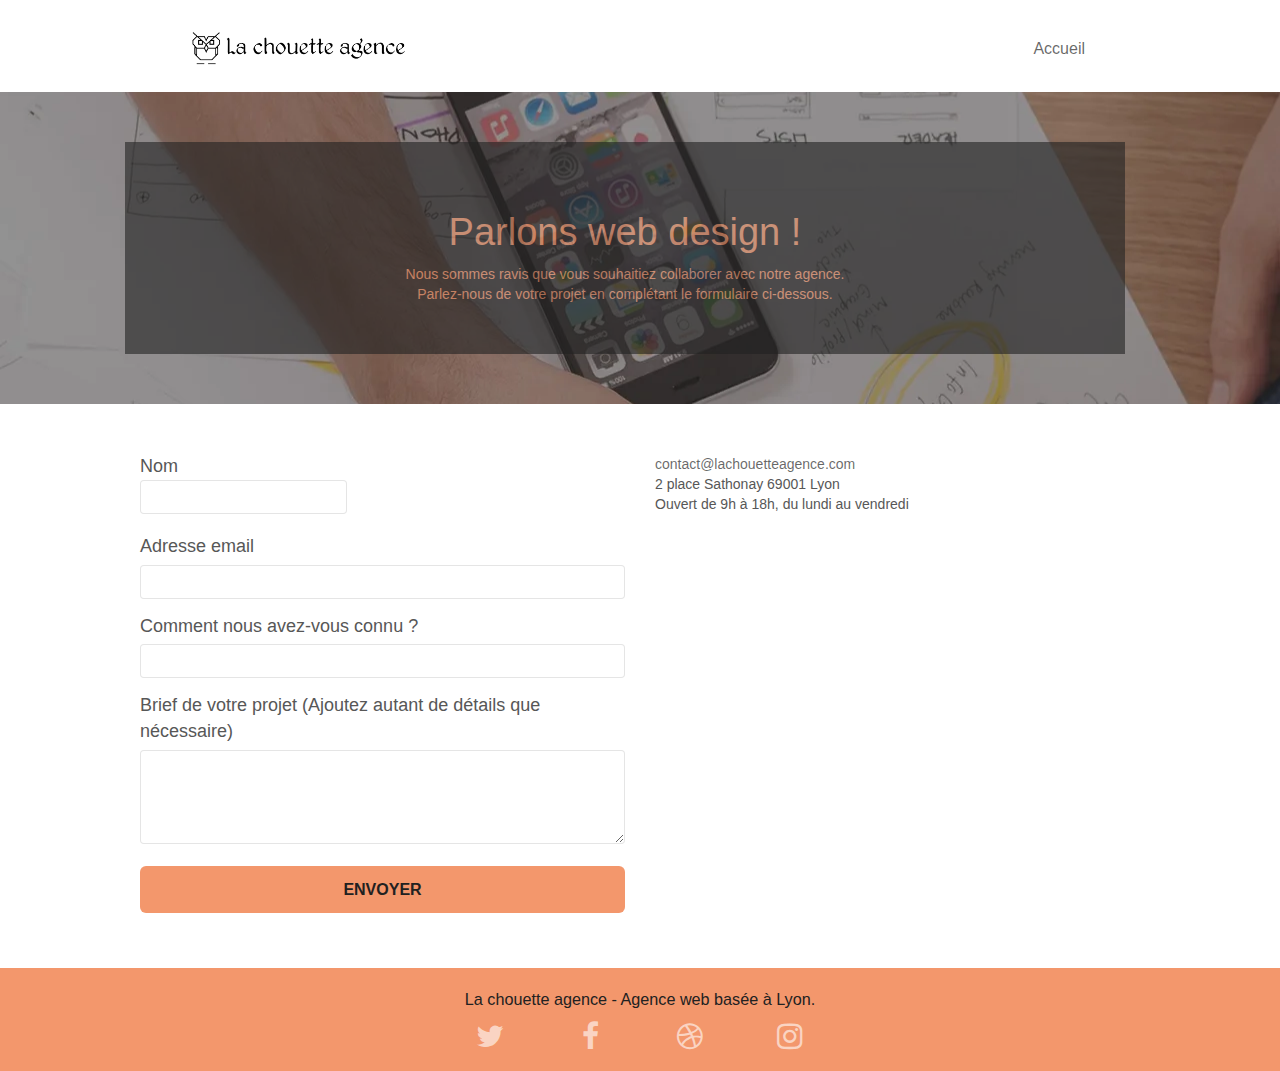
==== contact.html @ 4ae99e04 "maj" ====
<!doctype html>
<html lang="fr">

<head>
    <meta charset="utf-8">
    <meta name="keywords" content="création site web, agence design lyon,web agence,marketing digital">
    <meta name="description" content="LA chouette Agence création de site web basé a Lyon.Envie de faire briller votre entreprise sur le Web,de rajeunir votre site Internet et l'image qu'il donne de votre entreprise.Confiez la réalisation de votre webpage à notre agence et booster votre marketing digital ">
    <meta name="viewport" content="width=device-width, initial-scale=1.0, viewport-fit=cover">
    <link rel="shortcut icon" type="image/png" href="favicon.jpg">

    <link rel="stylesheet" type="text/css" href="./css/bootstrap.min.css">
    <link rel="stylesheet" type="text/css" href="style.min.css">
    <link rel="stylesheet" type="text/css" href="./css/font-awesome.min.css">
    <link rel="stylesheet" type="text/css" href="./css/et-line.min.css">


    <script src="./js/jquery-2.1.0.min.js" defer></script>
    <script src="./js/bootstrap.min.js" defer></script>
    <script src="./js/blocs.min.js" defer></script>
    <script src="./js/jqBootstrapValidation.min.js" defer></script>
    <script src="./js/formHandler.min.js" defer></script>
    <title>La Chouette Agence-Contactez nous</title>


    <!-- Analytics -->

    <!-- Analytics END -->

</head>

<body>
    <!-- Principal conteneur -->
    <!-- bloc-0 -->
    <div class="bloc bgc-white l-bloc container bloc-sm" id="bloc-0">
        <nav class="navbar row">
            <div class="navbar-header">
                <a class="navbar-brand" href="index.html"><img src="img/la-chouette-agence.png" alt="La chouette agence :création site internet" id="logo__header" /></a>
                <button id="nav-toggle" type="button" class="ui-navbar-toggle navbar-toggle" data-toggle="collapse" data-target=".navbar-1">
					<span class="sr-only">Toggle navigation</span><span class="icon-bar"></span><span class="icon-bar"></span><span class="icon-bar"></span>
				</button>
            </div>
            <div class="collapse navbar-collapse navbar-1 special-dropdown-nav">
                <ul class="site-navigation nav navbar-nav">
                    <li>
                        <a href="index.html">Accueil</a>
                    </li>
                </ul>
            </div>
        </nav>
    </div>
    <!-- bloc-0 END -->

    <!-- bloc-6 -->
    <div class="bloc bgc-dark-slate-blue bg-banniere d-bloc bg-t-edge bloc-bg-texture texture-paper b-parallax">
        <div class="container bloc-lg ">
            <div class=" container bloc-lg col-sm-12 row" id="h1contact">
                <h1 class="text-center hero-bloc-text tc-white">
                    Parlons web design !
                </h1>
                <p class="text-center mg-lg tc-white tight-width-whitespace">
                    Nous sommes ravis que vous souhaitiez collaborer avec notre agence.<br> Parlez-nous de votre projet en complétant le formulaire ci-dessous.
                </p>
            </div>
        </div>
    </div>
    <!-- bloc-6 END -->

    <!-- bloc-7 -->
    <div class="bloc bgc-white l-bloc" id="bloc-7">
        <div class="container bloc-lg">
            <div class="row">
                <div class="col-sm-6">
                    <form id="form_1" novalidate success-msg="Your message has been sent." fail-msg="Sorry it seems that our mail server is not responding, Sorry for the inconvenience!">
                        <div class="form-group">
                            <label for="name">
							Nom
                            <input id="name" class="form-control" required role="Entrez votre nom" />
                        </label>
                        </div>
                        <div class="form-group">
                            <label for="email">
							Adresse email
						</label>
                            <input id="email" class="form-control" type="email" required role="Entrez votre adresse mail" />
                        </div>
                        <div class="form-group">
                            <label for="decouverte">
							Comment nous avez-vous connu ?
						</label>
                            <input class="form-control" id="decouverte" required role="Décrivez comment vous avez vous connu" />
                        </div>
                        <div class="form-group">
                            <label for="message">
							Brief de votre projet (Ajoutez autant de détails que nécessaire)
						</label><textarea id="message" class="form-control" rows="4" cols="50" required role="Décrivez vos besoins"></textarea>
                        </div>
                        <button class="bloc-button btn btn-lg btn-block cta-hero btn-atomic-tangerine" type="submit">
						Envoyer
					</button>
                    </form>
                </div>
                <div class="col-sm-6">
                    <p id="contact">
                        <span><a href="mailto:contact@lachouetteagence.com">contact@lachouetteagence.com</a></span>
                        <span>2 place Sathonay 69001 Lyon</span>
                        <span>Ouvert de 9h à 18h, du lundi au vendredi</span>
                    </p>
                </div>
            </div>
        </div>
    </div>
    <!-- bloc-7 END -->

    <!-- ScrollToTop Button -->
    <a class="bloc-button btn btn-d scrollToTop" onclick="scrollToTarget('1')"><span class="fa fa-chevron-up"></span></a>
    <!-- ScrollToTop Button END-->
    <!-- Footer - bloc-8 -->
    <div class="bloc bgc-atomic-tangerine d-bloc" id="bloc-8">
        <div class="container bloc-sm">
            <div class="row">
                <div class="col-sm-12">
                    <p class="text-center black">
                        La chouette agence - Agence web basée à Lyon.<br>
                    </p>
                    <div class="row row-no-gutters social">
                        <div class="col-sm-3">
                            <div class="text-center">
                                <a class="social" href="https://twitter.com/" title="Suivez nous sur Twitter"><span
                                            class="fa fa-twitter icon-md"></span></a>
                            </div>
                        </div>
                        <div class="col-sm-3">
                            <div class="text-center">
                                <a class="social" href="https://fr-fr.facebook.com/" title="Suivez nous sur Facebook"><span
                                            class="fa fa-facebook icon-md"></span></a>
                            </div>
                        </div>
                        <div class="col-sm-3">
                            <div class="text-center">
                                <a class="social" href="https://dribbble.com/" title="Suivez nous sur Dribble"><span
                                            class="fa fa-dribbble icon-md"></span></a>
                            </div>
                        </div>
                        <div class="col-sm-3">
                            <div class="text-center">
                                <a class="social" href="https://www.instagram.com/" title="Suivez nous sur Instagram"><span
                                            class="fa fa-instagram icon-md"></span></a>
                            </div>
                        </div>
                    </div>
                </div>
            </div>
        </div>
    </div>
    <!-- Footer - bloc-8 END -->
    <!-- Principal conteneur END -->
</body>

</html>
---- style.min.css ----
body{margin:0;padding:0;background:#fff;overflow-x:hidden;-webkit-font-smoothing:antialiased;-moz-osx-font-smoothing:grayscale;font-size:18px}a,button{transition:all .3s ease-in-out;outline:0}a:hover{text-decoration:none;cursor:pointer}#page-loading-blocs-notifaction{position:fixed;top:0;bottom:0;width:100%;z-index:100000;background:#fff url(img/pageload-spinner.gif) no-repeat center center}.bloc{width:100%;clear:both;background:50% 50% no-repeat;padding:0 50px;-webkit-background-size:cover;-moz-background-size:cover;-o-background-size:cover;background-size:cover;position:relative}.bloc .container{padding-left:0;padding-right:0}.bloc-lg{padding:50px}#bloc-5-cta{height:400px}#blocprefoot{width:30%}#bloc3{display:flex}.bloc-md{padding:50px}.bloc-sm{padding:20px 50px}.bg-b-edge,.bg-bl-edge,.bg-br-edge,.bg-center,.bg-l-edge,.bg-r-edge,.bg-repeat,.bg-t-edge,.bg-tl-edge,.bg-tr-edge{-webkit-background-size:auto;-moz-background-size:auto;-o-background-size:auto;background-size:auto}.bg-repeat{background:repeat}.bg-t-edge{background:top no-repeat}.bloc-bg-texture::before{content:"";background-size:2px 2px;position:absolute;top:0;bottom:0;left:0;right:0}.b-parallax{background-attachment:fixed}.d-bloc{color:rgba(255,255,255,.7)}.d-bloc button:hover{color:rgba(255,255,255,.9)}.d-bloc .icon-round,.d-bloc .icon-rounded,.d-bloc .icon-semi-rounded-a,.d-bloc .icon-semi-rounded-b,.d-bloc .icon-square{border-color:rgba(255,255,255,.9)}.d-bloc .divider-h span{border-color:rgba(255,255,255,.2)}.d-bloc .a-btn,.d-bloc .navbar a,.d-bloc .navbar-brand,.d-bloc a .icon-lg,.d-bloc a .icon-md,.d-bloc a .icon-sm,.d-bloc a .icon-xl,.d-bloc h1 a,.d-bloc h2 a,.d-bloc h3 a,.d-bloc h4 a,.d-bloc h5 a,.d-bloc h6 a,.d-bloc p a{color:rgba(255,255,255,.6)}.d-bloc .a-btn:hover,.d-bloc .navbar a:hover,.d-bloc .navbar-brand:hover,.d-bloc a:hover .icon-lg,.d-bloc a:hover .icon-md,.d-bloc a:hover .icon-sm,.d-bloc a:hover .icon-xl,.d-bloc h1 a:hover,.d-bloc h2 a:hover,.d-bloc h3 a:hover,.d-bloc h4 a:hover,.d-bloc h5 a:hover,.d-bloc h6 a:hover,.d-bloc p a:hover{color:rgba(255,255,255,1)}.d-bloc .navbar-toggle .icon-bar{background:rgba(255,255,255,1)}.d-bloc .btn-wire,.d-bloc .btn-wire:hover{color:rgba(255,255,255,1);border-color:rgba(255,255,255,1)}.d-bloc .panel{color:rgba(0,0,0,.5)}.d-bloc .panel button:hover{color:rgba(0,0,0,.7)}.d-bloc .panel icon{border-color:rgba(0,0,0,.7)}.d-bloc .panel .divider-h span{border-color:rgba(0,0,0,.1)}.d-bloc .panel .a-btn{color:rgba(0,0,0,.6)}.d-bloc .panel .a-btn:hover{color:rgba(0,0,0,1)}.d-bloc .panel .btn-wire,.d-bloc .panel .btn-wire:hover{color:rgba(0,0,0,.7);border-color:rgba(0,0,0,.3)}.d-bloc .panel,.l-bloc{color:rgba(0,0,0,.5)}.d-bloc .panel button:hover,.l-bloc button:hover{color:rgba(0,0,0,.7)}.l-bloc .icon-round,.l-bloc .icon-rounded,.l-bloc .icon-semi-rounded-a,.l-bloc .icon-semi-rounded-b,.l-bloc .icon-square{border-color:rgba(0,0,0,.7)}.d-bloc .panel .divider-h span,.l-bloc .divider-h span{border-color:rgba(0,0,0,.1)}.d-bloc .panel .a-btn,.l-bloc .a-btn,.l-bloc .navbar a,.l-bloc .navbar-brand,.l-bloc a .icon-lg,.l-bloc a .icon-md,.l-bloc a .icon-sm,.l-bloc a .icon-xl,.l-bloc h1 a,.l-bloc h2 a,.l-bloc h3 a,.l-bloc h4 a,.l-bloc h5 a,.l-bloc h6 a,.l-bloc p a{color:rgba(0,0,0,.6)}.d-bloc .panel .a-btn:hover,.l-bloc .a-btn:hover,.l-bloc .navbar a:hover,.l-bloc .navbar-brand:hover,.l-bloc a:hover .icon-lg,.l-bloc a:hover .icon-md,.l-bloc a:hover .icon-sm,.l-bloc a:hover .icon-xl,.l-bloc h1 a:hover,.l-bloc h2 a:hover,.l-bloc h3 a:hover,.l-bloc h4 a:hover,.l-bloc h5 a:hover,.l-bloc h6 a:hover,.l-bloc p a:hover{color:rgba(0,0,0,1)}.l-bloc .navbar-toggle .icon-bar{color:rgba(0,0,0,.6)}.d-bloc .panel .btn-wire,.d-bloc .panel .btn-wire:hover,.l-bloc .btn-wire,.l-bloc .btn-wire:hover{color:rgba(0,0,0,.7);border-color:rgba(0,0,0,.3)}.voffset{margin-top:30px}.voffset-lg{margin-top:80px}.row-no-gutters{margin-right:0;margin-left:0}.row.row-no-gutters>[class*=" col-"],.row.row-no-gutters>[class^=col-]{padding-right:0;padding-left:0}#bloc-1-hero h1{font-size:32px}.navbar{margin-bottom:0;z-index:1}.navbar-brand{height:auto;padding:3px 15px;font-size:25px;font-weight:400;font-weight:600;line-height:44px}.navbar-brand img{max-height:200px;margin:0 5px 0 0;display:inline}.navbar-brand img[src$=svg]{min-width:100px}.nav-center .navbar-brand img{margin:0}.navbar .nav{padding-top:2px;margin-right:-16px;float:right;z-index:1}.nav>li{float:left;margin-top:4px;font-size:16px}.navbar-nav .open .dropdown-menu>li>a{text-align:inherit}.nav>li a:focus,.nav>li a:hover{background:0 0}.navbar-toggle{margin:10px 10px 0 0;border:0}.navbar-toggle:hover{background:0 0}.navbar-toggle .icon-bar{background-color:rgba(0,0,0,.5);width:26px}.nav-invert .navbar .nav{float:left}.nav-invert .navbar-brand,.nav-invert .navbar-header{float:right;position:relative;z-index:2}@media (min-width:768px){.site-navigation{position:absolute;top:50%;right:20px;transform:translate(0,-50%);-webkit-transform:translateY(-50%)}.nav>li .dropdown-menu a,.nav>li .dropdown-menu a:hover{color:#484848}.nav-invert .site-navigation{left:0;right:0}.nav-center{text-align:center}.nav-center .navbar-header{width:100%}.nav-center .nav>li,.nav-center .navbar-brand,.nav-center .navbar-header{float:none;display:inline-block}.nav-center .site-navigation{position:relative;width:100%;right:0;margin-right:0;margin-top:20px}.nav-center.mini-nav .navbar-toggle{float:none;margin:10px auto 0}}.nav>li>.dropdown a{background:0 0;display:block;padding:14px 15px}nav .caret{margin:0 5px}.dropdown-menu .dropdown-menu{top:-8px;left:100%}.dropdown-menu .dropmenu-flow-right{top:100%;left:0;margin-left:-1px;border-top-left-radius:0;border-top-right-radius:0}.dropdown-menu .dropdown span{border:4px solid #000;border-top-color:transparent;border-right-color:transparent;border-bottom-color:transparent;margin:6px -5px 0 0;float:right}.mg-md{margin-top:10px;margin-bottom:20px}.mg-lg{margin-top:10px;margin-bottom:40px}.btn{margin:0 5px 5px 0}.btn.pull-right{margin:0 0 5px 5px}.btn-d,.btn-d:focus,.btn-d:hover{color:#fff;background:rgba(0,0,0,.3)}button{outline:0}.btn-rd{border-radius:40px}.btn-clean{border:1px solid rgba(0,0,0,.08);border-bottom-color:rgba(0,0,0,.1);text-shadow:0 1px 0 rgba(0,0,1,.1);box-shadow:0 1px 3px rgba(0,0,1,.25),inset 0 1px 0 0 rgba(255,255,255,.15)}.icon-lg{font-size:60px}.sm-shadow{text-shadow:0 1px 2px rgba(0,0,0,.3)}.panel-sq,.panel-sq .panel-footer,.panel-sq .panel-heading{border-radius:0}.panel-rd{border-radius:30px}.panel-rd .panel-heading{border-radius:29px 29px 0 0}.panel-rd .panel-footer{border-radius:0 0 29px 29px}.form-control{border-color:rgba(0,0,0,.1);box-shadow:none}#bloc-1-hero{height:440px;display:flex}.scrollToTop{width:40px;height:40px;position:fixed;bottom:20px;right:20px;opacity:0;z-index:500;transition:all .3s ease-in-out}.scrollToTop span{margin-top:6px}.showScrollTop{font-size:14px;opacity:1}a[data-lightbox]{position:relative;display:block;text-align:center}a[data-lightbox]:hover::before{display:flex;justify-content:center;align-items:center;content:"+";font-family:HelveticaNeue-Light,"Helvetica Neue Light","Helvetica Neue",Helvetica,Arial;font-size:32px;width:50px;height:50px;margin-left:-25px;border-radius:50%;background:rgba(0,0,0,.6);color:#fff;font-weight:100;z-index:1;position:absolute;top:50%;left:50%;transform:translateY(-50%);-webkit-transform:translateY(-50%)}a[data-lightbox]:hover img{opacity:.6;-webkit-animation-fill-mode:none;animation-fill-mode:none}#lightbox-modal{display:flex;align-items:center}#lightbox-modal .modal-dialog{width:90%;max-width:900px;margin:0 auto 0}#lightbox-modal .modal-dialog img{height:90vh;margin:0 auto}.lightbox-caption{padding:20px;color:#fff;background:rgba(0,0,0,.5);position:absolute;left:15px;right:15px;bottom:5px}.close-lightbox{color:#fff;font-size:30px;position:absolute;top:20px;right:20px;z-index:20;background:rgba(0,0,0,.5);border:none;line-height:30px;opacity:.3;display:flex;justify-content:center;align-items:center}.close-lightbox:hover,.next-lightbox:hover,.prev-lightbox:hover{opacity:1;color:#fff}.next-lightbox,.prev-lightbox{font-size:20px;color:rgba(255,255,255,.9);background:rgba(0,0,0,.5);transition:all .2s ease-in-out;position:absolute;top:45%;z-index:1;opacity:.4;display:flex;justify-content:center;align-items:center}.next-lightbox{right:25px;height:35px;width:35px}.prev-lightbox{height:35px;width:35px;left:25px}.a__logo:hover{transform:scale(1.5)}.snapshot-lb .modal-body{padding-bottom:45px}.snapshot-lb .lightbox-caption{padding:0;color:rgba(0,0,0,.5);background:0 0}.btn,h1,h2,h3,h4,h5,h6,label,p{font-family:helvetica;font-weight:400;color:#575757}a{font-family:helvetica;font-weight:400;color:#000}.container{max-width:1000px}.hero-bloc-text{font-size:38px}.h1-bloc{background-color:rgba(76,69,48,.7);display:flex;flex-direction:column;align-items:center}.hero-bloc-text-sub{font-size:36px}.statement-bloc-text{line-height:26px;font-style:italic;font-size:20px;text-align:center;font-weight:lighter;max-width:520px;margin:auto auto auto auto}p{font-size:14px}.tight-width-whitespace{max-width:600px;margin:auto auto auto auto}.h1{font-size:20px;font-family:"Open Sans"}.cta-hero{margin-top:22px;color:#fff;text-transform:uppercase;padding:12px 28px 12px 28px;font-size:16px;font-weight:700}.social{max-width:400px;margin:auto;display:flex;justify-content:space-around}h2{font-size:22px;line-height:1.4em}.vignet,h3{font-size:15px;text-transform:uppercase;font-weight:700;color:#333}.med-width-whitespace{max-width:800px;margin:auto auto auto auto;box-shadow:0 0 0 #000}h1{color:#333}h4{color:#333}.icons{margin-bottom:14px;margin-top:24px}.black{color:#212121;width:70%;margin-left:15%;font-size:.9em}.white{color:#fff;width:70%;margin-left:15%;font-size:.9em}.portfolio-thumb{margin-bottom:24px;height:15em;width:15em}.portfolio-row{margin-bottom:44px;margin-top:50px}.avatar{box-shadow:0 4px 9px rgba(0,0,0,.3)}.black-background{background-color:rgba(76,69,48,.7)}.bold-link{font-weight:900;text-decoration:underline}.bgc-white{background-color:#fff}.bgc-atomic-tangerine{background-color:#f3976c}.tc-white{color:#f3976c;font-weight:400}.btn-atomic-tangerine{background:#f3976c;color:#212121}.btn-atomic-tangerine:hover{background:#c27956;color:#fff}.ltc-white{color:#fff}.ltc-white:hover{color:#ccc}.ltc-atomic-tangerine{color:#f3976c}.ltc-atomic-tangerine:hover{color:#c27956}.icon-dark-slate-blue{color:#364577;border-color:#364577}.bg-banniere{background-image:url(img/la-chouette-agence-banniere.webp)}.bg-presentation{background-image:url(img/image-de-presentation.webp)}@media (max-width:1024px){.bloc{padding-left:20px;padding-right:20px}.bloc-tile-2.full-width-bloc .container,.bloc-tile-3.full-width-bloc .container,.bloc-tile-4.full-width-bloc .container,.bloc.full-width-bloc{padding-left:0;padding-right:0}}@media (max-width:992px) and (min-width:768px){.navbar .nav{max-width:80%}.nav-center.navbar .nav{max-width:100%}}@media only screen and (min-width:768px) and (max-width:1024px) and (orientation:landscape){.b-parallax{background-attachment:scroll}}@media only screen and (min-width:1024px) and (max-width:1366px) and (-webkit-min-device-pixel-ratio:1.5){.b-parallax{background-attachment:scroll}}@media (max-width:991px){.container{width:100%}.b-parallax{background-attachment:scroll}#hero-bloc,body{overflow-x:hidden;position:relative}.bloc-group,.bloc-group .bloc{display:block;width:100%}.bloc-fill-screen .fill-bloc-bottom-edge,.bloc-fill-screen .fill-bloc-top-edge{padding:0 20px}}@media (max-width:767px){.portfolio-thumb{width:100%}.page-container{overflow-x:hidden;position:relative}#disqus_thread,h1,h2,h3,h4,h5,h6,p{padding-left:10px;padding-right:10px}.b-parallax{background-attachment:scroll}.navbar .nav{padding-top:0;border-top:1px solid rgba(0,0,0,.2);float:none}.navbar.row{margin-left:0;margin-right:0}.site-navigation{position:inherit;transform:none;-webkit-transform:none;-ms-transform:none}.nav>li{margin-top:0;border-bottom:1px solid rgba(0,0,0,.1);background:rgba(0,0,0,.05);text-align:left;padding-left:15px;width:100%}.nav>li:hover{background:rgba(0,0,0,.08)}.dropdown .dropdown a .caret{float:none;margin:5px 0 0 10px;border:4px solid #000;border-bottom-color:transparent;border-right-color:transparent;border-left-color:transparent}#hero-bloc .navbar .nav{background:rgba(0,0,0,.8)}#hero-bloc .navbar .nav a{color:rgba(255,255,255,.6)}.hero{padding:50px 0}.hero-nav{left:-1px;right:-1px}.navbar-collapse{padding:0;overflow-x:hidden;-webkit-box-shadow:none;box-shadow:none}.navbar-brand img{max-height:40px;width:auto}.nav-invert .navbar-header{float:none;width:100%}.nav-invert .navbar-toggle{float:left;margin-left:10px}.bloc{padding-left:0;padding-right:0}.bloc-lg,.bloc-xl,.bloc-xxl{padding:40px 0}.bloc-md,.bloc-sm{padding-left:0;padding-right:0}.bloc-fill-screen .fill-bloc-bottom-edge,.bloc-fill-screen .fill-bloc-top-edge,.bloc-tile-2 .container,.bloc-tile-3 .container,.bloc-tile-4 .container{padding-left:0;padding-right:0}.a-block{padding:0 10px}.btn-dwn{display:none}.voffset{margin-top:5px}.voffset-md{margin-top:20px}.voffset-lg{margin-top:30px}form{padding:5px}.close-lightbox{display:inline-block}.blocsapp-device-iphone5{background-size:216px 425px;padding-top:60px;width:216px;height:425px}.blocsapp-device-iphone5 img{width:180px;height:320px}}@media (max-width:400px){.bloc{padding-left:0;padding-right:0}}@media (max-width:767px){.bloc-mob-center-text{text-align:center}}#logo__header{height:40px;width:8.6em}#logoimg{width:5.5em;height:5.5em}#h1contact{background-color:#212121;opacity:.6}#contact{display:flex;flex-direction:column}
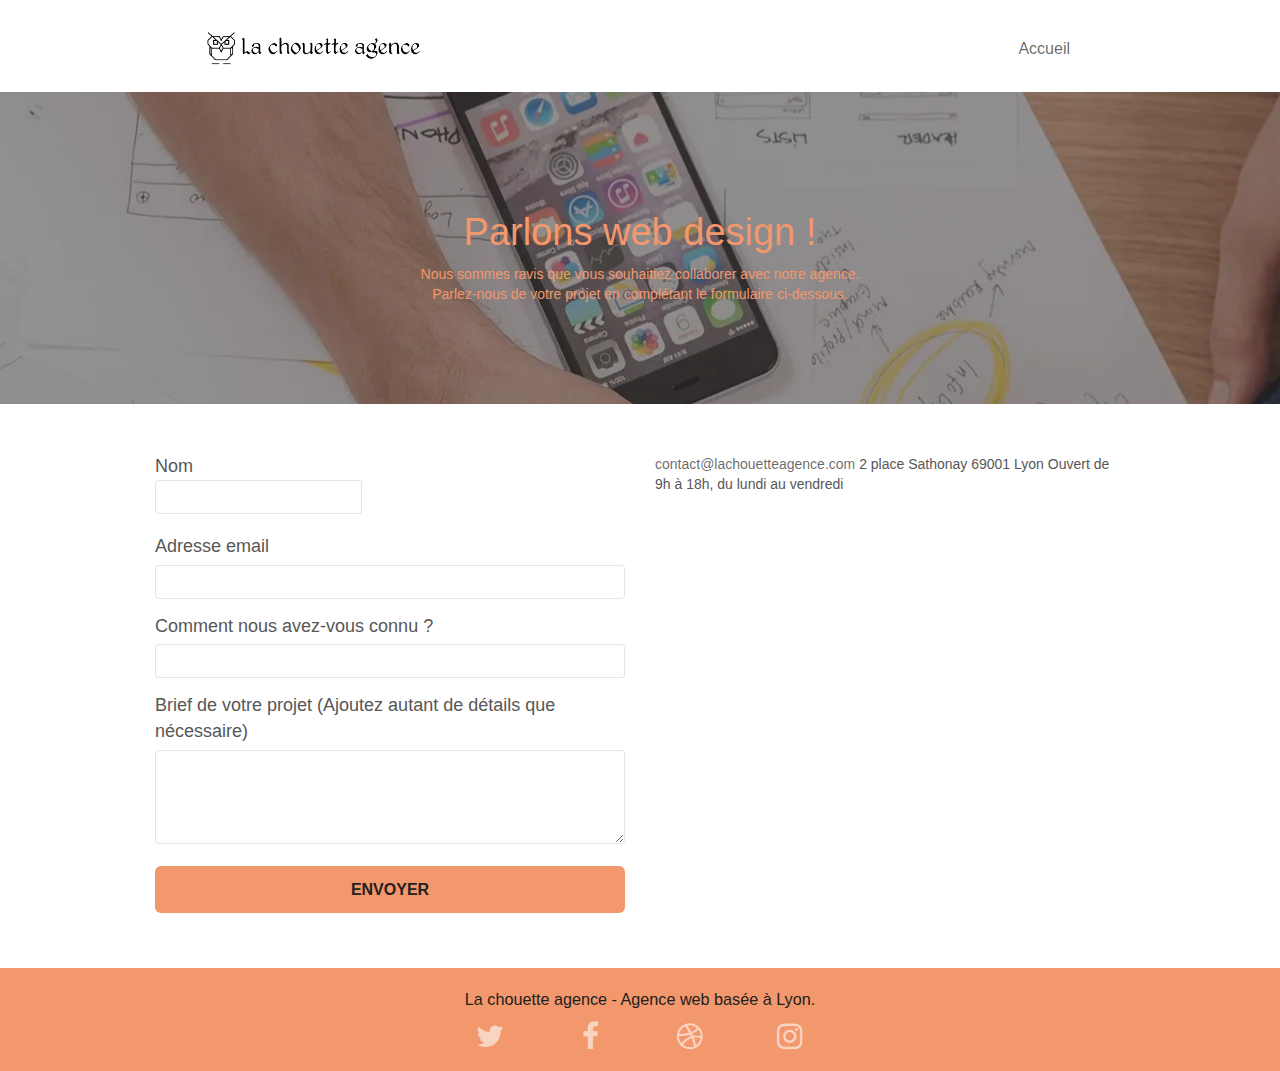
==== commit a3375bc6: "maj w3c" ====
--- a/contact.html
+++ b/contact.html
@@ -70,29 +70,29 @@
         <div class="container bloc-lg">
             <div class="row">
                 <div class="col-sm-6">
-                    <form id="form_1" novalidate success-msg="Your message has been sent." fail-msg="Sorry it seems that our mail server is not responding, Sorry for the inconvenience!">
+                    <form id="form_1" novalidate success-msg="Message envoyé !" fail-msg="Désolé, il semble que notre serveur de messagerie ne réponde pas, désolé pour le désagrément !">
                         <div class="form-group">
                             <label for="name">
 							Nom
-                            <input id="name" class="form-control" required role="Entrez votre nom" />
+                            <input id="name" class="form-control" required  aria-placeholder="Entrez votre nom" />
                         </label>
                         </div>
                         <div class="form-group">
                             <label for="email">
 							Adresse email
 						</label>
-                            <input id="email" class="form-control" type="email" required role="Entrez votre adresse mail" />
+                            <input id="email" class="form-control" type="email" required aria-placeholder="Entrez votre adresse mail" />
                         </div>
                         <div class="form-group">
                             <label for="decouverte">
 							Comment nous avez-vous connu ?
 						</label>
-                            <input class="form-control" id="decouverte" required role="Décrivez comment vous avez vous connu" />
+                            <input class="form-control" id="decouverte" required aria-placeholder="Décrivez comment vous avez vous connu" />
                         </div>
                         <div class="form-group">
                             <label for="message">
 							Brief de votre projet (Ajoutez autant de détails que nécessaire)
-						</label><textarea id="message" class="form-control" rows="4" cols="50" required role="Décrivez vos besoins"></textarea>
+						</label><textarea id="message" class="form-control" rows="4" cols="50" required aria-placeholder="Décrivez vos besoins"></textarea>
                         </div>
                         <button class="bloc-button btn btn-lg btn-block cta-hero btn-atomic-tangerine" type="submit">
 						Envoyer
--- a/style.min.css
+++ b/style.min.css
@@ -1 +1 @@
-body{margin:0;padding:0;background:#fff;overflow-x:hidden;-webkit-font-smoothing:antialiased;-moz-osx-font-smoothing:grayscale;font-size:18px}a,button{transition:all .3s ease-in-out;outline:0}a:hover{text-decoration:none;cursor:pointer}#page-loading-blocs-notifaction{position:fixed;top:0;bottom:0;width:100%;z-index:100000;background:#fff url(img/pageload-spinner.gif) no-repeat center center}.bloc{width:100%;clear:both;background:50% 50% no-repeat;padding:0 50px;-webkit-background-size:cover;-moz-background-size:cover;-o-background-size:cover;background-size:cover;position:relative}.bloc .container{padding-left:0;padding-right:0}.bloc-lg{padding:50px}#bloc-5-cta{height:400px}#blocprefoot{width:30%}#bloc3{display:flex}.bloc-md{padding:50px}.bloc-sm{padding:20px 50px}.bg-b-edge,.bg-bl-edge,.bg-br-edge,.bg-center,.bg-l-edge,.bg-r-edge,.bg-repeat,.bg-t-edge,.bg-tl-edge,.bg-tr-edge{-webkit-background-size:auto;-moz-background-size:auto;-o-background-size:auto;background-size:auto}.bg-repeat{background:repeat}.bg-t-edge{background:top no-repeat}.bloc-bg-texture::before{content:"";background-size:2px 2px;position:absolute;top:0;bottom:0;left:0;right:0}.b-parallax{background-attachment:fixed}.d-bloc{color:rgba(255,255,255,.7)}.d-bloc button:hover{color:rgba(255,255,255,.9)}.d-bloc .icon-round,.d-bloc .icon-rounded,.d-bloc .icon-semi-rounded-a,.d-bloc .icon-semi-rounded-b,.d-bloc .icon-square{border-color:rgba(255,255,255,.9)}.d-bloc .divider-h span{border-color:rgba(255,255,255,.2)}.d-bloc .a-btn,.d-bloc .navbar a,.d-bloc .navbar-brand,.d-bloc a .icon-lg,.d-bloc a .icon-md,.d-bloc a .icon-sm,.d-bloc a .icon-xl,.d-bloc h1 a,.d-bloc h2 a,.d-bloc h3 a,.d-bloc h4 a,.d-bloc h5 a,.d-bloc h6 a,.d-bloc p a{color:rgba(255,255,255,.6)}.d-bloc .a-btn:hover,.d-bloc .navbar a:hover,.d-bloc .navbar-brand:hover,.d-bloc a:hover .icon-lg,.d-bloc a:hover .icon-md,.d-bloc a:hover .icon-sm,.d-bloc a:hover .icon-xl,.d-bloc h1 a:hover,.d-bloc h2 a:hover,.d-bloc h3 a:hover,.d-bloc h4 a:hover,.d-bloc h5 a:hover,.d-bloc h6 a:hover,.d-bloc p a:hover{color:rgba(255,255,255,1)}.d-bloc .navbar-toggle .icon-bar{background:rgba(255,255,255,1)}.d-bloc .btn-wire,.d-bloc .btn-wire:hover{color:rgba(255,255,255,1);border-color:rgba(255,255,255,1)}.d-bloc .panel{color:rgba(0,0,0,.5)}.d-bloc .panel button:hover{color:rgba(0,0,0,.7)}.d-bloc .panel icon{border-color:rgba(0,0,0,.7)}.d-bloc .panel .divider-h span{border-color:rgba(0,0,0,.1)}.d-bloc .panel .a-btn{color:rgba(0,0,0,.6)}.d-bloc .panel .a-btn:hover{color:rgba(0,0,0,1)}.d-bloc .panel .btn-wire,.d-bloc .panel .btn-wire:hover{color:rgba(0,0,0,.7);border-color:rgba(0,0,0,.3)}.d-bloc .panel,.l-bloc{color:rgba(0,0,0,.5)}.d-bloc .panel button:hover,.l-bloc button:hover{color:rgba(0,0,0,.7)}.l-bloc .icon-round,.l-bloc .icon-rounded,.l-bloc .icon-semi-rounded-a,.l-bloc .icon-semi-rounded-b,.l-bloc .icon-square{border-color:rgba(0,0,0,.7)}.d-bloc .panel .divider-h span,.l-bloc .divider-h span{border-color:rgba(0,0,0,.1)}.d-bloc .panel .a-btn,.l-bloc .a-btn,.l-bloc .navbar a,.l-bloc .navbar-brand,.l-bloc a .icon-lg,.l-bloc a .icon-md,.l-bloc a .icon-sm,.l-bloc a .icon-xl,.l-bloc h1 a,.l-bloc h2 a,.l-bloc h3 a,.l-bloc h4 a,.l-bloc h5 a,.l-bloc h6 a,.l-bloc p a{color:rgba(0,0,0,.6)}.d-bloc .panel .a-btn:hover,.l-bloc .a-btn:hover,.l-bloc .navbar a:hover,.l-bloc .navbar-brand:hover,.l-bloc a:hover .icon-lg,.l-bloc a:hover .icon-md,.l-bloc a:hover .icon-sm,.l-bloc a:hover .icon-xl,.l-bloc h1 a:hover,.l-bloc h2 a:hover,.l-bloc h3 a:hover,.l-bloc h4 a:hover,.l-bloc h5 a:hover,.l-bloc h6 a:hover,.l-bloc p a:hover{color:rgba(0,0,0,1)}.l-bloc .navbar-toggle .icon-bar{color:rgba(0,0,0,.6)}.d-bloc .panel .btn-wire,.d-bloc .panel .btn-wire:hover,.l-bloc .btn-wire,.l-bloc .btn-wire:hover{color:rgba(0,0,0,.7);border-color:rgba(0,0,0,.3)}.voffset{margin-top:30px}.voffset-lg{margin-top:80px}.row-no-gutters{margin-right:0;margin-left:0}.row.row-no-gutters>[class*=" col-"],.row.row-no-gutters>[class^=col-]{padding-right:0;padding-left:0}#bloc-1-hero h1{font-size:32px}.navbar{margin-bottom:0;z-index:1}.navbar-brand{height:auto;padding:3px 15px;font-size:25px;font-weight:400;font-weight:600;line-height:44px}.navbar-brand img{max-height:200px;margin:0 5px 0 0;display:inline}.navbar-brand img[src$=svg]{min-width:100px}.nav-center .navbar-brand img{margin:0}.navbar .nav{padding-top:2px;margin-right:-16px;float:right;z-index:1}.nav>li{float:left;margin-top:4px;font-size:16px}.navbar-nav .open .dropdown-menu>li>a{text-align:inherit}.nav>li a:focus,.nav>li a:hover{background:0 0}.navbar-toggle{margin:10px 10px 0 0;border:0}.navbar-toggle:hover{background:0 0}.navbar-toggle .icon-bar{background-color:rgba(0,0,0,.5);width:26px}.nav-invert .navbar .nav{float:left}.nav-invert .navbar-brand,.nav-invert .navbar-header{float:right;position:relative;z-index:2}@media (min-width:768px){.site-navigation{position:absolute;top:50%;right:20px;transform:translate(0,-50%);-webkit-transform:translateY(-50%)}.nav>li .dropdown-menu a,.nav>li .dropdown-menu a:hover{color:#484848}.nav-invert .site-navigation{left:0;right:0}.nav-center{text-align:center}.nav-center .navbar-header{width:100%}.nav-center .nav>li,.nav-center .navbar-brand,.nav-center .navbar-header{float:none;display:inline-block}.nav-center .site-navigation{position:relative;width:100%;right:0;margin-right:0;margin-top:20px}.nav-center.mini-nav .navbar-toggle{float:none;margin:10px auto 0}}.nav>li>.dropdown a{background:0 0;display:block;padding:14px 15px}nav .caret{margin:0 5px}.dropdown-menu .dropdown-menu{top:-8px;left:100%}.dropdown-menu .dropmenu-flow-right{top:100%;left:0;margin-left:-1px;border-top-left-radius:0;border-top-right-radius:0}.dropdown-menu .dropdown span{border:4px solid #000;border-top-color:transparent;border-right-color:transparent;border-bottom-color:transparent;margin:6px -5px 0 0;float:right}.mg-md{margin-top:10px;margin-bottom:20px}.mg-lg{margin-top:10px;margin-bottom:40px}.btn{margin:0 5px 5px 0}.btn.pull-right{margin:0 0 5px 5px}.btn-d,.btn-d:focus,.btn-d:hover{color:#fff;background:rgba(0,0,0,.3)}button{outline:0}.btn-rd{border-radius:40px}.btn-clean{border:1px solid rgba(0,0,0,.08);border-bottom-color:rgba(0,0,0,.1);text-shadow:0 1px 0 rgba(0,0,1,.1);box-shadow:0 1px 3px rgba(0,0,1,.25),inset 0 1px 0 0 rgba(255,255,255,.15)}.icon-lg{font-size:60px}.sm-shadow{text-shadow:0 1px 2px rgba(0,0,0,.3)}.panel-sq,.panel-sq .panel-footer,.panel-sq .panel-heading{border-radius:0}.panel-rd{border-radius:30px}.panel-rd .panel-heading{border-radius:29px 29px 0 0}.panel-rd .panel-footer{border-radius:0 0 29px 29px}.form-control{border-color:rgba(0,0,0,.1);box-shadow:none}#bloc-1-hero{height:440px;display:flex}.scrollToTop{width:40px;height:40px;position:fixed;bottom:20px;right:20px;opacity:0;z-index:500;transition:all .3s ease-in-out}.scrollToTop span{margin-top:6px}.showScrollTop{font-size:14px;opacity:1}a[data-lightbox]{position:relative;display:block;text-align:center}a[data-lightbox]:hover::before{display:flex;justify-content:center;align-items:center;content:"+";font-family:HelveticaNeue-Light,"Helvetica Neue Light","Helvetica Neue",Helvetica,Arial;font-size:32px;width:50px;height:50px;margin-left:-25px;border-radius:50%;background:rgba(0,0,0,.6);color:#fff;font-weight:100;z-index:1;position:absolute;top:50%;left:50%;transform:translateY(-50%);-webkit-transform:translateY(-50%)}a[data-lightbox]:hover img{opacity:.6;-webkit-animation-fill-mode:none;animation-fill-mode:none}#lightbox-modal{display:flex;align-items:center}#lightbox-modal .modal-dialog{width:90%;max-width:900px;margin:0 auto 0}#lightbox-modal .modal-dialog img{height:90vh;margin:0 auto}.lightbox-caption{padding:20px;color:#fff;background:rgba(0,0,0,.5);position:absolute;left:15px;right:15px;bottom:5px}.close-lightbox{color:#fff;font-size:30px;position:absolute;top:20px;right:20px;z-index:20;background:rgba(0,0,0,.5);border:none;line-height:30px;opacity:.3;display:flex;justify-content:center;align-items:center}.close-lightbox:hover,.next-lightbox:hover,.prev-lightbox:hover{opacity:1;color:#fff}.next-lightbox,.prev-lightbox{font-size:20px;color:rgba(255,255,255,.9);background:rgba(0,0,0,.5);transition:all .2s ease-in-out;position:absolute;top:45%;z-index:1;opacity:.4;display:flex;justify-content:center;align-items:center}.next-lightbox{right:25px;height:35px;width:35px}.prev-lightbox{height:35px;width:35px;left:25px}.a__logo:hover{transform:scale(1.5)}.snapshot-lb .modal-body{padding-bottom:45px}.snapshot-lb .lightbox-caption{padding:0;color:rgba(0,0,0,.5);background:0 0}.btn,h1,h2,h3,h4,h5,h6,label,p{font-family:helvetica;font-weight:400;color:#575757}a{font-family:helvetica;font-weight:400;color:#000}.container{max-width:1000px}.hero-bloc-text{font-size:38px}.h1-bloc{background-color:rgba(76,69,48,.7);display:flex;flex-direction:column;align-items:center}.hero-bloc-text-sub{font-size:36px}.statement-bloc-text{line-height:26px;font-style:italic;font-size:20px;text-align:center;font-weight:lighter;max-width:520px;margin:auto auto auto auto}p{font-size:14px}.tight-width-whitespace{max-width:600px;margin:auto auto auto auto}.h1{font-size:20px;font-family:"Open Sans"}.cta-hero{margin-top:22px;color:#fff;text-transform:uppercase;padding:12px 28px 12px 28px;font-size:16px;font-weight:700}.social{max-width:400px;margin:auto;display:flex;justify-content:space-around}h2{font-size:22px;line-height:1.4em}.vignet,h3{font-size:15px;text-transform:uppercase;font-weight:700;color:#333}.med-width-whitespace{max-width:800px;margin:auto auto auto auto;box-shadow:0 0 0 #000}h1{color:#333}h4{color:#333}.icons{margin-bottom:14px;margin-top:24px}.black{color:#212121;width:70%;margin-left:15%;font-size:.9em}.white{color:#fff;width:70%;margin-left:15%;font-size:.9em}.portfolio-thumb{margin-bottom:24px;height:15em;width:15em}.portfolio-row{margin-bottom:44px;margin-top:50px}.avatar{box-shadow:0 4px 9px rgba(0,0,0,.3)}.black-background{background-color:rgba(76,69,48,.7)}.bold-link{font-weight:900;text-decoration:underline}.bgc-white{background-color:#fff}.bgc-atomic-tangerine{background-color:#f3976c}.tc-white{color:#f3976c;font-weight:400}.btn-atomic-tangerine{background:#f3976c;color:#212121}.btn-atomic-tangerine:hover{background:#c27956;color:#fff}.ltc-white{color:#fff}.ltc-white:hover{color:#ccc}.ltc-atomic-tangerine{color:#f3976c}.ltc-atomic-tangerine:hover{color:#c27956}.icon-dark-slate-blue{color:#364577;border-color:#364577}.bg-banniere{background-image:url(img/la-chouette-agence-banniere.webp)}.bg-presentation{background-image:url(img/image-de-presentation.webp)}@media (max-width:1024px){.bloc{padding-left:20px;padding-right:20px}.bloc-tile-2.full-width-bloc .container,.bloc-tile-3.full-width-bloc .container,.bloc-tile-4.full-width-bloc .container,.bloc.full-width-bloc{padding-left:0;padding-right:0}}@media (max-width:992px) and (min-width:768px){.navbar .nav{max-width:80%}.nav-center.navbar .nav{max-width:100%}}@media only screen and (min-width:768px) and (max-width:1024px) and (orientation:landscape){.b-parallax{background-attachment:scroll}}@media only screen and (min-width:1024px) and (max-width:1366px) and (-webkit-min-device-pixel-ratio:1.5){.b-parallax{background-attachment:scroll}}@media (max-width:991px){.container{width:100%}.b-parallax{background-attachment:scroll}#hero-bloc,body{overflow-x:hidden;position:relative}.bloc-group,.bloc-group .bloc{display:block;width:100%}.bloc-fill-screen .fill-bloc-bottom-edge,.bloc-fill-screen .fill-bloc-top-edge{padding:0 20px}}@media (max-width:767px){.portfolio-thumb{width:100%}.page-container{overflow-x:hidden;position:relative}#disqus_thread,h1,h2,h3,h4,h5,h6,p{padding-left:10px;padding-right:10px}.b-parallax{background-attachment:scroll}.navbar .nav{padding-top:0;border-top:1px solid rgba(0,0,0,.2);float:none}.navbar.row{margin-left:0;margin-right:0}.site-navigation{position:inherit;transform:none;-webkit-transform:none;-ms-transform:none}.nav>li{margin-top:0;border-bottom:1px solid rgba(0,0,0,.1);background:rgba(0,0,0,.05);text-align:left;padding-left:15px;width:100%}.nav>li:hover{background:rgba(0,0,0,.08)}.dropdown .dropdown a .caret{float:none;margin:5px 0 0 10px;border:4px solid #000;border-bottom-color:transparent;border-right-color:transparent;border-left-color:transparent}#hero-bloc .navbar .nav{background:rgba(0,0,0,.8)}#hero-bloc .navbar .nav a{color:rgba(255,255,255,.6)}.hero{padding:50px 0}.hero-nav{left:-1px;right:-1px}.navbar-collapse{padding:0;overflow-x:hidden;-webkit-box-shadow:none;box-shadow:none}.navbar-brand img{max-height:40px;width:auto}.nav-invert .navbar-header{float:none;width:100%}.nav-invert .navbar-toggle{float:left;margin-left:10px}.bloc{padding-left:0;padding-right:0}.bloc-lg,.bloc-xl,.bloc-xxl{padding:40px 0}.bloc-md,.bloc-sm{padding-left:0;padding-right:0}.bloc-fill-screen .fill-bloc-bottom-edge,.bloc-fill-screen .fill-bloc-top-edge,.bloc-tile-2 .container,.bloc-tile-3 .container,.bloc-tile-4 .container{padding-left:0;padding-right:0}.a-block{padding:0 10px}.btn-dwn{display:none}.voffset{margin-top:5px}.voffset-md{margin-top:20px}.voffset-lg{margin-top:30px}form{padding:5px}.close-lightbox{display:inline-block}.blocsapp-device-iphone5{background-size:216px 425px;padding-top:60px;width:216px;height:425px}.blocsapp-device-iphone5 img{width:180px;height:320px}}@media (max-width:400px){.bloc{padding-left:0;padding-right:0}}@media (max-width:767px){.bloc-mob-center-text{text-align:center}}#logo__header{height:40px;width:8.6em}#logoimg{width:5.5em;height:5.5em}#h1contact{background-color:#212121;opacity:.6}#contact{display:flex;flex-direction:column}+body{margin:0;padding:0;background:#fff;overflow-x:hidden;-webkit-font-smoothing:antialiased;-moz-osx-font-smoothing:grayscale;font-size:18px}a,button{transition:all .3s ease-in-out;outline:0}#logo__header{height:40px;width:8.6em}#logoimg{width:5.5em;height:5.5em}a:hover{text-decoration:none;cursor:pointer}#page-loading-blocs-notifaction{position:fixed;top:0;bottom:0;width:100%;z-index:100000;background:#fff url(img/pageload-spinner.gif) no-repeat center center}.bloc{width:100%;clear:both;background:50% 50% no-repeat;padding:0 50px;-webkit-background-size:cover;-moz-background-size:cover;-o-background-size:cover;background-size:cover;position:relative}.bloc .container{padding-left:0;padding-right:0}.bloc-lg{padding:50px}#bloc-5-cta{height:400px}#bloc3{display:flex}.bloc-md{padding:50px}.bloc-sm{padding:20px 50px}.bg-b-edge,.bg-bl-edge,.bg-br-edge,.bg-center,.bg-l-edge,.bg-r-edge,.bg-repeat,.bg-t-edge,.bg-tl-edge,.bg-tr-edge{-webkit-background-size:auto;-moz-background-size:auto;-o-background-size:auto;background-size:auto}.bg-repeat{background:repeat}.bg-t-edge{background:top no-repeat}.bloc-bg-texture::before{content:"";background-size:2px 2px;position:absolute;top:0;bottom:0;left:0;right:0}.b-parallax{background-attachment:fixed}.d-bloc{color:rgba(255,255,255,.7)}.d-bloc button:hover{color:rgba(255,255,255,.9)}.d-bloc .icon-round,.d-bloc .icon-rounded,.d-bloc .icon-semi-rounded-a,.d-bloc .icon-semi-rounded-b,.d-bloc .icon-square{border-color:rgba(255,255,255,.9)}.d-bloc .divider-h span{border-color:rgba(255,255,255,.2)}.d-bloc .a-btn,.d-bloc .navbar a,.d-bloc .navbar-brand,.d-bloc a .icon-lg,.d-bloc a .icon-md,.d-bloc a .icon-sm,.d-bloc a .icon-xl,.d-bloc h1 a,.d-bloc h2 a,.d-bloc h3 a,.d-bloc h4 a,.d-bloc h5 a,.d-bloc h6 a,.d-bloc p a{color:rgba(255,255,255,.6)}.d-bloc .a-btn:hover,.d-bloc .navbar a:hover,.d-bloc .navbar-brand:hover,.d-bloc a:hover .icon-lg,.d-bloc a:hover .icon-md,.d-bloc a:hover .icon-sm,.d-bloc a:hover .icon-xl,.d-bloc h1 a:hover,.d-bloc h2 a:hover,.d-bloc h3 a:hover,.d-bloc h4 a:hover,.d-bloc h5 a:hover,.d-bloc h6 a:hover,.d-bloc p a:hover{color:rgba(255,255,255,1)}.d-bloc .navbar-toggle .icon-bar{background:rgba(255,255,255,1)}.d-bloc .btn-wire,.d-bloc .btn-wire:hover{color:rgba(255,255,255,1);border-color:rgba(255,255,255,1)}.d-bloc .panel{color:rgba(0,0,0,.5)}.d-bloc .panel button:hover{color:rgba(0,0,0,.7)}.d-bloc .panel icon{border-color:rgba(0,0,0,.7)}.d-bloc .panel .divider-h span{border-color:rgba(0,0,0,.1)}.d-bloc .panel .a-btn{color:rgba(0,0,0,.6)}.d-bloc .panel .a-btn:hover{color:rgba(0,0,0,1)}.d-bloc .panel .btn-wire,.d-bloc .panel .btn-wire:hover{color:rgba(0,0,0,.7);border-color:rgba(0,0,0,.3)}.d-bloc .panel,.l-bloc{color:rgba(0,0,0,.5)}.d-bloc .panel button:hover,.l-bloc button:hover{color:rgba(0,0,0,.7)}.l-bloc .icon-round,.l-bloc .icon-rounded,.l-bloc .icon-semi-rounded-a,.l-bloc .icon-semi-rounded-b,.l-bloc .icon-square{border-color:rgba(0,0,0,.7)}.d-bloc .panel .divider-h span,.l-bloc .divider-h span{border-color:rgba(0,0,0,.1)}.d-bloc .panel .a-btn,.l-bloc .a-btn,.l-bloc .navbar a,.l-bloc .navbar-brand,.l-bloc a .icon-lg,.l-bloc a .icon-md,.l-bloc a .icon-sm,.l-bloc a .icon-xl,.l-bloc h1 a,.l-bloc h2 a,.l-bloc h3 a,.l-bloc h4 a,.l-bloc h5 a,.l-bloc h6 a,.l-bloc p a{color:rgba(0,0,0,.6)}.d-bloc .panel .a-btn:hover,.l-bloc .a-btn:hover,.l-bloc .navbar a:hover,.l-bloc .navbar-brand:ho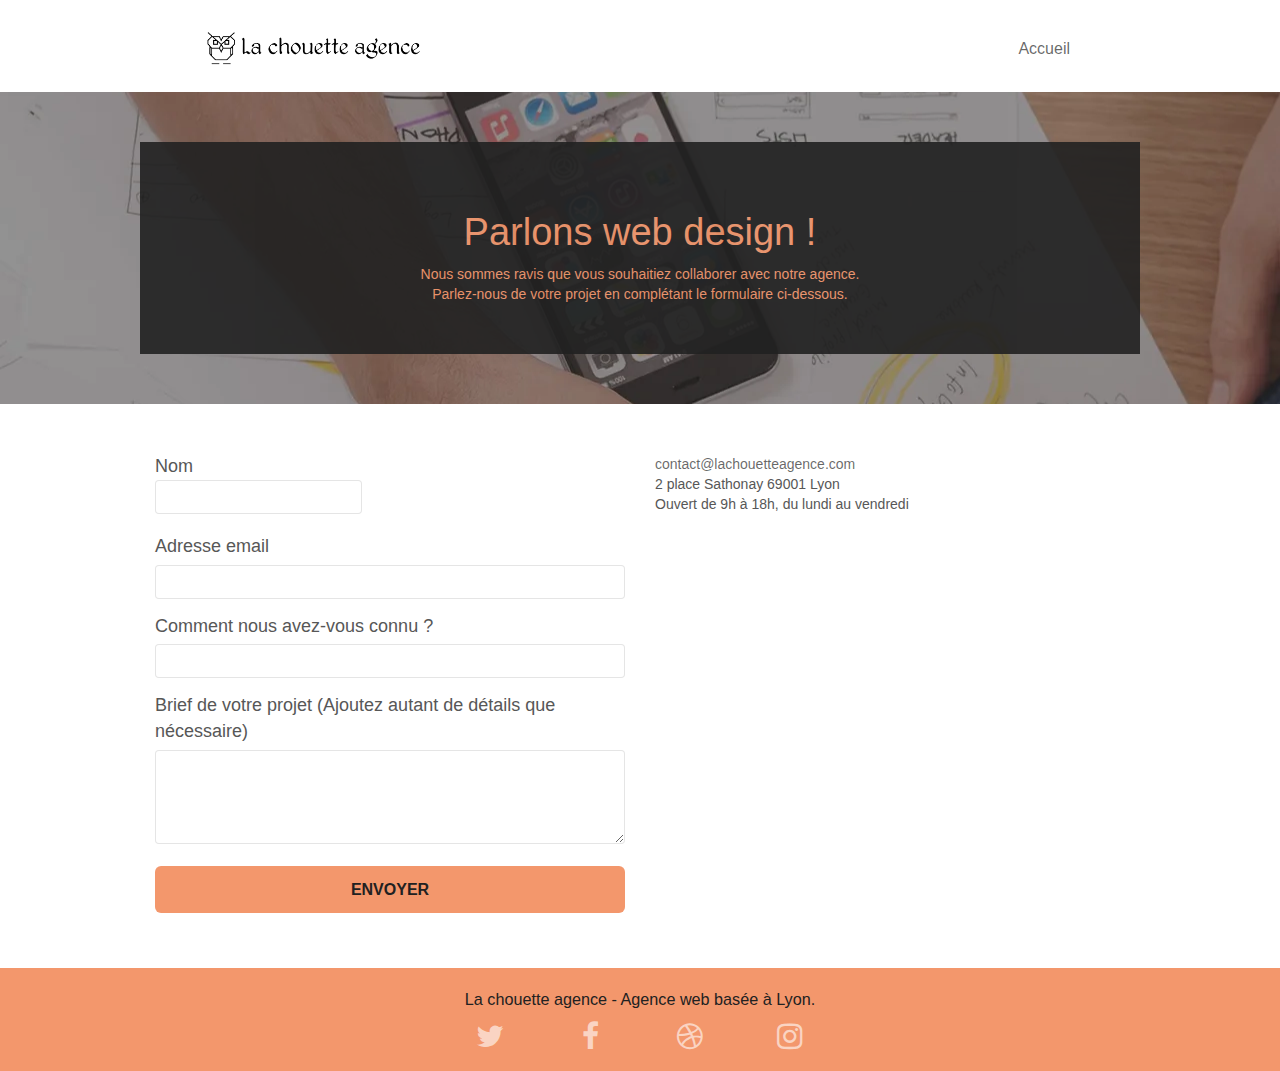
==== commit b9e42958: "maj avant soutenance" ====
--- a/contact.html
+++ b/contact.html
@@ -31,128 +31,133 @@
 <body>
     <!-- Principal conteneur -->
     <!-- bloc-0 -->
-    <div class="bloc bgc-white l-bloc container bloc-sm" id="bloc-0">
-        <nav class="navbar row">
-            <div class="navbar-header">
-                <a class="navbar-brand" href="index.html"><img src="img/la-chouette-agence.png" alt="La chouette agence :création site internet" id="logo__header" /></a>
-                <button id="nav-toggle" type="button" class="ui-navbar-toggle navbar-toggle" data-toggle="collapse" data-target=".navbar-1">
+    <header>
+        <div class="bloc bgc-white l-bloc container bloc-sm" id="bloc-0">
+            <nav class="navbar row">
+                <div class="navbar-header">
+                    <a class="navbar-brand" href="index.html"><img src="img/la-chouette-agence.png" alt="La chouette agence :création site internet" id="logo__header" /></a>
+                    <button id="nav-toggle" type="button" class="ui-navbar-toggle navbar-toggle" data-toggle="collapse" data-target=".navbar-1">
 					<span class="sr-only">Toggle navigation</span><span class="icon-bar"></span><span class="icon-bar"></span><span class="icon-bar"></span>
 				</button>
-            </div>
-            <div class="collapse navbar-collapse navbar-1 special-dropdown-nav">
-                <ul class="site-navigation nav navbar-nav">
-                    <li>
-                        <a href="index.html">Accueil</a>
-                    </li>
-                </ul>
-            </div>
-        </nav>
-    </div>
-    <!-- bloc-0 END -->
-
+                </div>
+                <div class="collapse navbar-collapse navbar-1 special-dropdown-nav">
+                    <ul class="site-navigation nav navbar-nav">
+                        <li>
+                            <a href="index.html">Accueil</a>
+                        </li>
+                    </ul>
+                </div>
+            </nav>
+        </div>
+        <!-- bloc-0 END -->
+    </header>
     <!-- bloc-6 -->
-    <div class="bloc bgc-dark-slate-blue bg-banniere d-bloc bg-t-edge bloc-bg-texture texture-paper b-parallax">
-        <div class="container bloc-lg ">
-            <div class=" container bloc-lg col-sm-12 row" id="h1contact">
-                <h1 class="text-center hero-bloc-text tc-white">
-                    Parlons web design !
-                </h1>
-                <p class="text-center mg-lg tc-white tight-width-whitespace">
-                    Nous sommes ravis que vous souhaitiez collaborer avec notre agence.<br> Parlez-nous de votre projet en complétant le formulaire ci-dessous.
-                </p>
-            </div>
-        </div>
-    </div>
-    <!-- bloc-6 END -->
-
-    <!-- bloc-7 -->
-    <div class="bloc bgc-white l-bloc" id="bloc-7">
-        <div class="container bloc-lg">
-            <div class="row">
-                <div class="col-sm-6">
-                    <form id="form_1" novalidate success-msg="Message envoyé !" fail-msg="Désolé, il semble que notre serveur de messagerie ne réponde pas, désolé pour le désagrément !">
-                        <div class="form-group">
-                            <label for="name">
-							Nom
-                            <input id="name" class="form-control" required  aria-placeholder="Entrez votre nom" />
-                        </label>
-                        </div>
-                        <div class="form-group">
-                            <label for="email">
-							Adresse email
-						</label>
-                            <input id="email" class="form-control" type="email" required aria-placeholder="Entrez votre adresse mail" />
-                        </div>
-                        <div class="form-group">
-                            <label for="decouverte">
-							Comment nous avez-vous connu ?
-						</label>
-                            <input class="form-control" id="decouverte" required aria-placeholder="Décrivez comment vous avez vous connu" />
-                        </div>
-                        <div class="form-group">
-                            <label for="message">
-							Brief de votre projet (Ajoutez autant de détails que nécessaire)
-						</label><textarea id="message" class="form-control" rows="4" cols="50" required aria-placeholder="Décrivez vos besoins"></textarea>
-                        </div>
-                        <button class="bloc-button btn btn-lg btn-block cta-hero btn-atomic-tangerine" type="submit">
-						Envoyer
-					</button>
-                    </form>
-                </div>
-                <div class="col-sm-6">
-                    <p id="contact">
-                        <span><a href="mailto:contact@lachouetteagence.com">contact@lachouetteagence.com</a></span>
-                        <span>2 place Sathonay 69001 Lyon</span>
-                        <span>Ouvert de 9h à 18h, du lundi au vendredi</span>
+    <aside>
+        <div class="bloc bgc-dark-slate-blue bg-banniere d-bloc bg-t-edge bloc-bg-texture texture-paper b-parallax">
+            <div class="container bloc-lg ">
+                <div class=" container bloc-lg col-sm-12 row" id="h1contact">
+                    <h1 class="text-center hero-bloc-text tc-white">
+                        Parlons web design !
+                    </h1>
+                    <p class="text-center mg-lg tc-white tight-width-whitespace">
+                        Nous sommes ravis que vous souhaitiez collaborer avec notre agence.<br> Parlez-nous de votre projet en complétant le formulaire ci-dessous.
                     </p>
                 </div>
             </div>
         </div>
-    </div>
-    <!-- bloc-7 END -->
-
+    </aside>
+    <!-- bloc-6 END -->
+    <!-- bloc-7 -->
+    <main>
+        <div class="bloc bgc-white l-bloc" id="bloc-7">
+            <div class="container bloc-lg">
+                <div class="row">
+                    <div class="col-sm-6">
+                        <form id="form_1" novalidate>
+                            <div class="form-group">
+                                <label for="name">
+							Nom
+                            <input id="name" class="form-control" required  aria-placeholder="Entrez votre nom" />
+                        </label>
+                            </div>
+                            <div class="form-group">
+                                <label for="email">
+							Adresse email
+						</label>
+                                <input id="email" class="form-control" type="email" required aria-placeholder="Entrez votre adresse mail" />
+                            </div>
+                            <div class="form-group">
+                                <label for="decouverte">
+							Comment nous avez-vous connu ?
+						</label>
+                                <input class="form-control" id="decouverte" required aria-placeholder="Décrivez comment vous avez vous connu" />
+                            </div>
+                            <div class="form-group">
+                                <label for="message">
+							Brief de votre projet (Ajoutez autant de détails que nécessaire)
+						</label><textarea id="message" class="form-control" rows="4" cols="50" required aria-placeholder="Décrivez vos besoins"></textarea>
+                            </div>
+                            <button class="bloc-button btn btn-lg btn-block cta-hero btn-atomic-tangerine" type="submit">
+						Envoyer
+					</button>
+                        </form>
+                    </div>
+                    <div class="col-sm-6">
+                        <p id="contact">
+                            <span><a href="mailto:contact@lachouetteagence.com">contact@lachouetteagence.com</a></span>
+                            <span>2 place Sathonay 69001 Lyon</span>
+                            <span>Ouvert de 9h à 18h, du lundi au vendredi</span>
+                        </p>
+                    </div>
+                </div>
+            </div>
+        </div>
+        <!-- bloc-7 END -->
+    </main>
     <!-- ScrollToTop Button -->
-    <a class="bloc-button btn btn-d scrollToTop" onclick="scrollToTarget('1')"><span class="fa fa-chevron-up"></span></a>
-    <!-- ScrollToTop Button END-->
-    <!-- Footer - bloc-8 -->
-    <div class="bloc bgc-atomic-tangerine d-bloc" id="bloc-8">
-        <div class="container bloc-sm">
-            <div class="row">
-                <div class="col-sm-12">
-                    <p class="text-center black">
-                        La chouette agence - Agence web basée à Lyon.<br>
-                    </p>
-                    <div class="row row-no-gutters social">
-                        <div class="col-sm-3">
-                            <div class="text-center">
-                                <a class="social" href="https://twitter.com/" title="Suivez nous sur Twitter"><span
+    <footer>
+        <a class="bloc-button btn btn-d scrollToTop" onclick="scrollToTarget('1')"><span class="fa fa-chevron-up"></span></a>
+        <!-- ScrollToTop Button END-->
+        <!-- Footer - bloc-8 -->
+        <div class="bloc bgc-atomic-tangerine d-bloc" id="bloc-8">
+            <div class="container bloc-sm">
+                <div class="row">
+                    <div class="col-sm-12">
+                        <p class="text-center black">
+                            La chouette agence - Agence web basée à Lyon.<br>
+                        </p>
+                        <div class="row row-no-gutters social">
+                            <div class="col-sm-3">
+                                <div class="text-center">
+                                    <a class="social" href="https://twitter.com/" title="Suivez nous sur Twitter"><span
                                             class="fa fa-twitter icon-md"></span></a>
+                                </div>
                             </div>
-                        </div>
-                        <div class="col-sm-3">
-                            <div class="text-center">
-                                <a class="social" href="https://fr-fr.facebook.com/" title="Suivez nous sur Facebook"><span
+                            <div class="col-sm-3">
+                                <div class="text-center">
+                                    <a class="social" href="https://fr-fr.facebook.com/" title="Suivez nous sur Facebook"><span
                                             class="fa fa-facebook icon-md"></span></a>
+                                </div>
                             </div>
-                        </div>
-                        <div class="col-sm-3">
-                            <div class="text-center">
-                                <a class="social" href="https://dribbble.com/" title="Suivez nous sur Dribble"><span
+                            <div class="col-sm-3">
+                                <div class="text-center">
+                                    <a class="social" href="https://dribbble.com/" title="Suivez nous sur Dribble"><span
                                             class="fa fa-dribbble icon-md"></span></a>
+                                </div>
                             </div>
-                        </div>
-                        <div class="col-sm-3">
-                            <div class="text-center">
-                                <a class="social" href="https://www.instagram.com/" title="Suivez nous sur Instagram"><span
+                            <div class="col-sm-3">
+                                <div class="text-center">
+                                    <a class="social" href="https://www.instagram.com/" title="Suivez nous sur Instagram"><span
                                             class="fa fa-instagram icon-md"></span></a>
+                                </div>
                             </div>
                         </div>
                     </div>
                 </div>
             </div>
         </div>
-    </div>
-    <!-- Footer - bloc-8 END -->
+        <!-- Footer - bloc-8 END -->
+    </footer>
     <!-- Principal conteneur END -->
 </body>
 
--- a/style.min.css
+++ b/style.min.css
@@ -1 +1 @@
-body{margin:0;padding:0;background:#fff;overflow-x:hidden;-webkit-font-smoothing:antialiased;-moz-osx-font-smoothing:grayscale;font-size:18px}a,button{transition:all .3s ease-in-out;outline:0}#logo__header{height:40px;width:8.6em}#logoimg{width:5.5em;height:5.5em}a:hover{text-decoration:none;cursor:pointer}#page-loading-blocs-notifaction{position:fixed;top:0;bottom:0;width:100%;z-index:100000;background:#fff url(img/pageload-spinner.gif) no-repeat center center}.bloc{width:100%;clear:both;background:50% 50% no-repeat;padding:0 50px;-webkit-background-size:cover;-moz-background-size:cover;-o-background-size:cover;background-size:cover;position:relative}.bloc .container{padding-left:0;padding-right:0}.bloc-lg{padding:50px}#bloc-5-cta{height:400px}#bloc3{display:flex}.bloc-md{padding:50px}.bloc-sm{padding:20px 50px}.bg-b-edge,.bg-bl-edge,.bg-br-edge,.bg-center,.bg-l-edge,.bg-r-edge,.bg-repeat,.bg-t-edge,.bg-tl-edge,.bg-tr-edge{-webkit-background-size:auto;-moz-background-size:auto;-o-background-size:auto;background-size:auto}.bg-repeat{background:repeat}.bg-t-edge{background:top no-repeat}.bloc-bg-texture::before{content:"";background-size:2px 2px;position:absolute;top:0;bottom:0;left:0;right:0}.b-parallax{background-attachment:fixed}.d-bloc{color:rgba(255,255,255,.7)}.d-bloc button:hover{color:rgba(255,255,255,.9)}.d-bloc .icon-round,.d-bloc .icon-rounded,.d-bloc .icon-semi-rounded-a,.d-bloc .icon-semi-rounded-b,.d-bloc .icon-square{border-color:rgba(255,255,255,.9)}.d-bloc .divider-h span{border-color:rgba(255,255,255,.2)}.d-bloc .a-btn,.d-bloc .navbar a,.d-bloc .navbar-brand,.d-bloc a .icon-lg,.d-bloc a .icon-md,.d-bloc a .icon-sm,.d-bloc a .icon-xl,.d-bloc h1 a,.d-bloc h2 a,.d-bloc h3 a,.d-bloc h4 a,.d-bloc h5 a,.d-bloc h6 a,.d-bloc p a{color:rgba(255,255,255,.6)}.d-bloc .a-btn:hover,.d-bloc .navbar a:hover,.d-bloc .navbar-brand:hover,.d-bloc a:hover .icon-lg,.d-bloc a:hover .icon-md,.d-bloc a:hover .icon-sm,.d-bloc a:hover .icon-xl,.d-bloc h1 a:hover,.d-bloc h2 a:hover,.d-bloc h3 a:hover,.d-bloc h4 a:hover,.d-bloc h5 a:hover,.d-bloc h6 a:hover,.d-bloc p a:hover{color:rgba(255,255,255,1)}.d-bloc .navbar-toggle .icon-bar{background:rgba(255,255,255,1)}.d-bloc .btn-wire,.d-bloc .btn-wire:hover{color:rgba(255,255,255,1);border-color:rgba(255,255,255,1)}.d-bloc .panel{color:rgba(0,0,0,.5)}.d-bloc .panel button:hover{color:rgba(0,0,0,.7)}.d-bloc .panel icon{border-color:rgba(0,0,0,.7)}.d-bloc .panel .divider-h span{border-color:rgba(0,0,0,.1)}.d-bloc .panel .a-btn{color:rgba(0,0,0,.6)}.d-bloc .panel .a-btn:hover{color:rgba(0,0,0,1)}.d-bloc .panel .btn-wire,.d-bloc .panel .btn-wire:hover{color:rgba(0,0,0,.7);border-color:rgba(0,0,0,.3)}.d-bloc .panel,.l-bloc{color:rgba(0,0,0,.5)}.d-bloc .panel button:hover,.l-bloc button:hover{color:rgba(0,0,0,.7)}.l-bloc .icon-round,.l-bloc .icon-rounded,.l-bloc .icon-semi-rounded-a,.l-bloc .icon-semi-rounded-b,.l-bloc .icon-square{border-color:rgba(0,0,0,.7)}.d-bloc .panel .divider-h span,.l-bloc .divider-h span{border-color:rgba(0,0,0,.1)}.d-bloc .panel .a-btn,.l-bloc .a-btn,.l-bloc .navbar a,.l-bloc .navbar-brand,.l-bloc a .icon-lg,.l-bloc a .icon-md,.l-bloc a .icon-sm,.l-bloc a .icon-xl,.l-bloc h1 a,.l-bloc h2 a,.l-bloc h3 a,.l-bloc h4 a,.l-bloc h5 a,.l-bloc h6 a,.l-bloc p a{color:rgba(0,0,0,.6)}.d-bloc .panel .a-btn:hover,.l-bloc .a-btn:hover,.l-bloc .navbar a:hover,.l-bloc .navbar-brand:hover,.l-bloc a:hover .icon-lg,.l-bloc a:hover .icon-md,.l-bloc a:hover .icon-sm,.l-bloc a:hover .icon-xl,.l-bloc h1 a:hover,.l-bloc h2 a:hover,.l-bloc h3 a:hover,.l-bloc h4 a:hover,.l-bloc h5 a:hover,.l-bloc h6 a:hover,.l-bloc p a:hover{color:rgba(0,0,0,1)}.l-bloc .navbar-toggle .icon-bar{color:rgba(0,0,0,.6)}.d-bloc .panel .btn-wire,.d-bloc .panel .btn-wire:hover,.l-bloc .btn-wire,.l-bloc .btn-wire:hover{color:rgba(0,0,0,.7);border-color:rgba(0,0,0,.3)}.voffset{margin-top:30px}.voffset-lg{margin-top:80px}.row-no-gutters{margin-right:0;margin-left:0}.row.row-no-gutters>[class*=" col-"],.row.row-no-gutters>[class^=col-]{padding-right:0;padding-left:0}#bloc-1-hero h1{font-size:32px}.navbar{margin-bottom:0;z-index:1}.navbar-brand{height:auto;padding:3px 15px;font-size:25px;font-weight:400;font-weight:600;line-height:44px}.navbar-brand img{max-height:200px;margin:0 5px 0 0;display:inline}.navbar-brand img[src$=svg]{min-width:100px}.nav-center .navbar-brand img{margin:0}.navbar .nav{padding-top:2px;margin-right:-16px;float:right;z-index:1}.nav>li{float:left;margin-top:4px;font-size:16px}.navbar-nav .open .dropdown-menu>li>a{text-align:inherit}.nav>li a:focus,.nav>li a:hover{background:0 0}.navbar-toggle{margin:10px 10px 0 0;border:0}.navbar-toggle:hover{background:0 0}.navbar-toggle .icon-bar{background-color:rgba(0,0,0,.5);width:26px}.nav-invert .navbar .nav{float:left}.nav-invert .navbar-brand,.nav-invert .navbar-header{float:right;position:relative;z-index:2}@media (min-width:768px){.site-navigation{position:absolute;top:50%;right:20px;transform:translate(0,-50%);-webkit-transform:translateY(-50%)}.nav>li .dropdown-menu a,.nav>li .dropdown-menu a:hover{color:#484848}.nav-invert .site-navigation{left:0;right:0}.nav-center{text-align:center}.nav-center .navbar-header{width:100%}.nav-center .nav>li,.nav-center .navbar-brand,.nav-center .navbar-header{float:none;display:inline-block}.nav-center .site-navigation{position:relative;width:100%;right:0;margin-right:0;margin-top:20px}.nav-center.mini-nav .navbar-toggle{float:none;margin:10px auto 0}}.nav>li>.dropdown a{background:0 0;display:block;padding:14px 15px}nav .caret{margin:0 5px}.dropdown-menu .dropdown-menu{top:-8px;left:100%}.dropdown-menu .dropmenu-flow-right{top:100%;left:0;margin-left:-1px;border-top-left-radius:0;border-top-right-radius:0}.dropdown-menu .dropdown span{border:4px solid #000;border-top-color:transparent;border-right-color:transparent;border-bottom-color:transparent;margin:6px -5px 0 0;float:right}.mg-md{margin-top:10px;margin-bottom:20px}.mg-lg{margin-top:10px;margin-bottom:40px}.btn{margin:0 5px 5px 0}.btn.pull-right{margin:0 0 5px 5px}.btn-d,.btn-d:focus,.btn-d:hover{color:#fff;background:rgba(0,0,0,.3)}button{outline:0}.btn-rd{border-radius:40px}.btn-clean{border:1px solid rgba(0,0,0,.08);border-bottom-color:rgba(0,0,0,.1);text-shadow:0 1px 0 rgba(0,0,1,.1);box-shadow:0 1px 3px rgba(0,0,1,.25),inset 0 1px 0 0 rgba(255,255,255,.15)}.icon-lg{font-size:60px}.sm-shadow{text-shadow:0 1px 2px rgba(0,0,0,.3)}.panel-sq,.panel-sq .panel-footer,.panel-sq .panel-heading{border-radius:0}.panel-rd{border-radius:30px}.panel-rd .panel-heading{border-radius:29px 29px 0 0}.panel-rd .panel-footer{border-radius:0 0 29px 29px}.form-control{border-color:rgba(0,0,0,.1);box-shadow:none}#bloc-1-hero{height:440px;display:flex}.scrollToTop{width:40px;height:40px;position:fixed;bottom:20px;right:20px;opacity:0;z-index:500;transition:all .3s ease-in-out}.scrollToTop span{margin-top:6px}.showScrollTop{font-size:14px;opacity:1}a[data-lightbox]{position:relative;display:block;text-align:center}a[data-lightbox]:hover::before{display:flex;justify-content:center;align-items:center;content:"+";font-family:HelveticaNeue-Light,"Helvetica Neue Light","Helvetica Neue",Helvetica,Arial;font-size:32px;width:50px;height:50px;margin-left:-25px;border-radius:50%;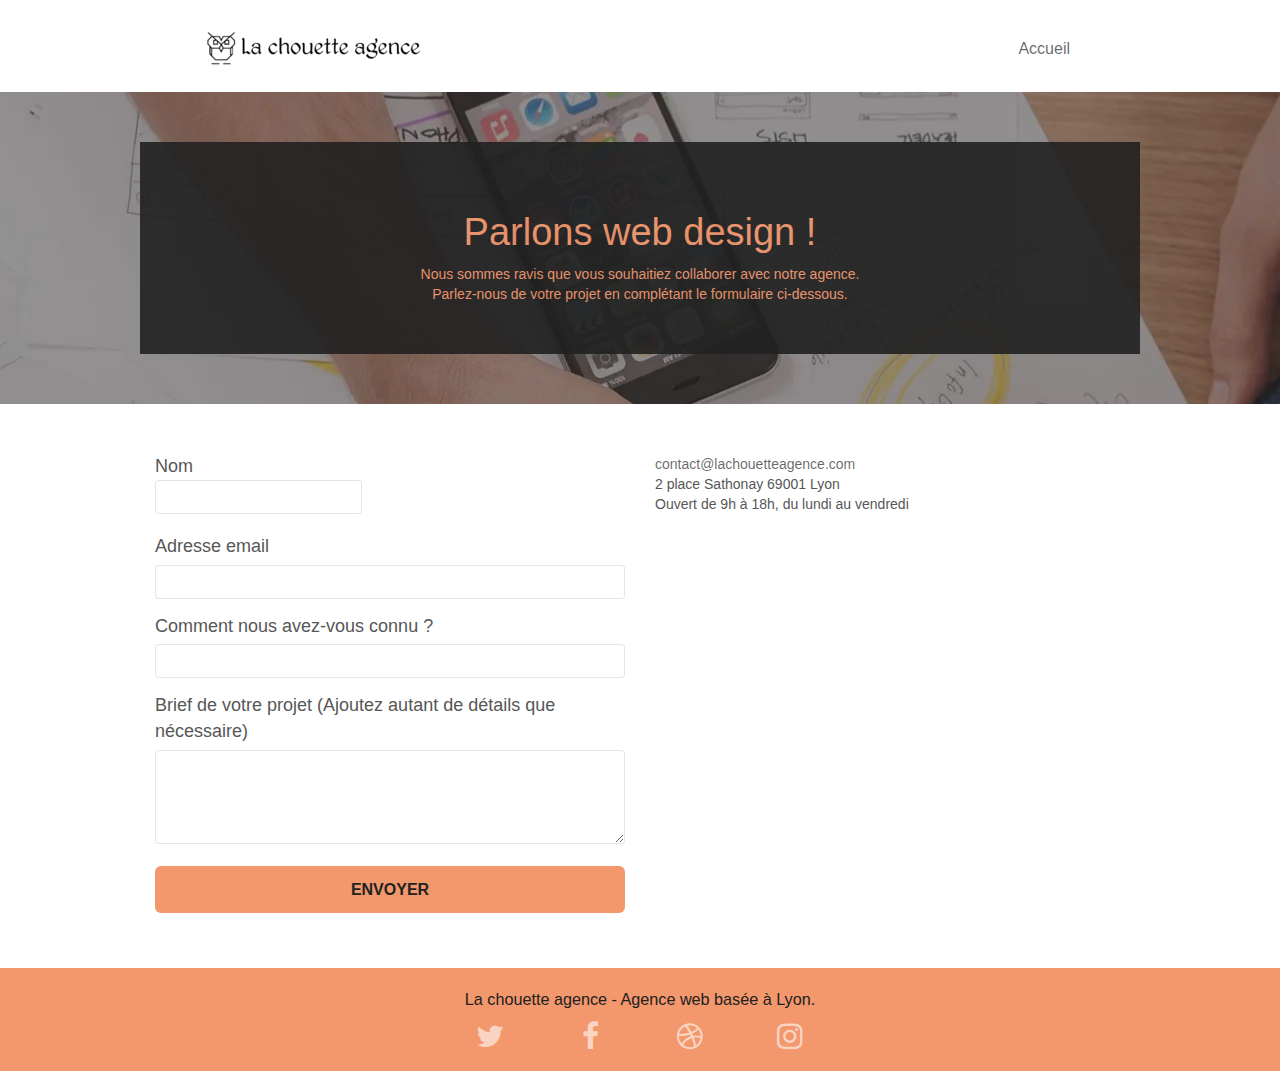
==== commit aa36e004: "modif seo" ====
--- a/contact.html
+++ b/contact.html
@@ -35,7 +35,7 @@
         <div class="bloc bgc-white l-bloc container bloc-sm" id="bloc-0">
             <nav class="navbar row">
                 <div class="navbar-header">
-                    <a class="navbar-brand" href="index.html"><img src="img/la-chouette-agence.png" alt="La chouette agence :création site internet" id="logo__header" /></a>
+                    <a class="navbar-brand" href="index.html"><img src="img/la-chouette-agence.webp" alt="La chouette agence :création site internet" id="logo__header" /></a>
                     <button id="nav-toggle" type="button" class="ui-navbar-toggle navbar-toggle" data-toggle="collapse" data-target=".navbar-1">
 					<span class="sr-only">Toggle navigation</span><span class="icon-bar"></span><span class="icon-bar"></span><span class="icon-bar"></span>
 				</button>
--- a/style.min.css
+++ b/style.min.css
@@ -1 +1,1090 @@
-body{margin:0;padding:0;background:#fff;overflow-x:hidden;-webkit-font-smoothing:antialiased;-moz-osx-font-smoothing:grayscale;font-size:18px}#h1contact{background-color:#212121;opacity:.9}#contact{display:flex;flex-direction:column}a,button{transition:all .3s ease-in-out;outline:0}#logo__header{height:40px;width:8.6em}#logoimg{width:5.5em;height:5.5em}a:hover{text-decoration:none;cursor:pointer}#page-loading-blocs-notifaction{position:fixed;top:0;bottom:0;width:100%;z-index:100000;background:#fff url(img/pageload-spinner.gif) no-repeat center center}.bloc{width:100%;clear:both;background:50% 50% no-repeat;padding:0 50px;-webkit-background-size:cover;-moz-background-size:cover;-o-background-size:cover;background-size:cover;position:relative}.bloc .container{padding-left:0;padding-right:0}.bloc-lg{padding:50px}#bloc-5-cta{height:400px}#bloc3{display:flex}.bloc-md{padding:50px}.bloc-sm{padding:20px 50px}.bg-b-edge,.bg-bl-edge,.bg-br-edge,.bg-center,.bg-l-edge,.bg-r-edge,.bg-repeat,.bg-t-edge,.bg-tl-edge,.bg-tr-edge{-webkit-background-size:auto;-moz-background-size:auto;-o-background-size:auto;background-size:auto}.bg-repeat{background:repeat}.bg-t-edge{background:top no-repeat}.bloc-bg-texture::before{content:"";background-size:2px 2px;position:absolute;top:0;bottom:0;left:0;right:0}.b-parallax{background-attachment:fixed}.d-bloc{color:rgba(255,255,255,.7)}.d-bloc button:hover{color:rgba(255,255,255,.9)}.d-bloc .icon-round,.d-bloc .icon-rounded,.d-bloc .icon-semi-rounded-a,.d-bloc .icon-semi-rounded-b,.d-bloc .icon-square{border-color:rgba(255,255,255,.9)}.d-bloc .divider-h span{border-color:rgba(255,255,255,.2)}.d-bloc .a-btn,.d-bloc .navbar a,.d-bloc .navbar-brand,.d-bloc a .icon-lg,.d-bloc a .icon-md,.d-bloc a .icon-sm,.d-bloc a .icon-xl,.d-bloc h1 a,.d-bloc h2 a,.d-bloc h3 a,.d-bloc h4 a,.d-bloc h5 a,.d-bloc h6 a,.d-bloc p a{color:rgba(255,255,255,.6)}.d-bloc .a-btn:hover,.d-bloc .navbar a:hover,.d-bloc .navbar-brand:hover,.d-bloc a:hover .icon-lg,.d-bloc a:hover .icon-md,.d-bloc a:hover .icon-sm,.d-bloc a:hover .icon-xl,.d-bloc h1 a:hover,.d-bloc h2 a:hover,.d-bloc h3 a:hover,.d-bloc h4 a:hover,.d-bloc h5 a:hover,.d-bloc h6 a:hover,.d-bloc p a:hover{color:rgba(255,255,255,1)}.d-bloc .navbar-toggle .icon-bar{background:rgba(255,255,255,1)}.d-bloc .btn-wire,.d-bloc .btn-wire:hover{color:rgba(255,255,255,1);border-color:rgba(255,255,255,1)}.d-bloc .panel{color:rgba(0,0,0,.5)}.d-bloc .panel button:hover{color:rgba(0,0,0,.7)}.d-bloc .panel icon{border-color:rgba(0,0,0,.7)}.d-bloc .panel .divider-h span{border-color:rgba(0,0,0,.1)}.d-bloc .panel .a-btn{color:rgba(0,0,0,.6)}.d-bloc .panel .a-btn:hover{color:rgba(0,0,0,1)}.d-bloc .panel .btn-wire,.d-bloc .panel .btn-wire:hover{color:rgba(0,0,0,.7);border-color:rgba(0,0,0,.3)}.d-bloc .panel,.l-bloc{color:rgba(0,0,0,.5)}.d-bloc .panel button:hover,.l-bloc button:hover{color:rgba(0,0,0,.7)}.l-bloc .icon-round,.l-bloc .icon-rounded,.l-bloc .icon-semi-rounded-a,.l-bloc .icon-semi-rounded-b,.l-bloc .icon-square{border-color:rgba(0,0,0,.7)}.d-bloc .panel .divider-h span,.l-bloc .divider-h span{border-color:rgba(0,0,0,.1)}.d-bloc .panel .a-btn,.l-bloc .a-btn,.l-bloc .navbar a,.l-bloc .navbar-brand,.l-bloc a .icon-lg,.l-bloc a .icon-md,.l-bloc a .icon-sm,.l-bloc a .icon-xl,.l-bloc h1 a,.l-bloc h2 a,.l-bloc h3 a,.l-bloc h4 a,.l-bloc h5 a,.l-bloc h6 a,.l-bloc p a{color:rgba(0,0,0,.6)}.d-bloc .panel .a-btn:hover,.l-bloc .a-btn:hover,.l-bloc .navbar a:hover,.l-bloc .navbar-brand:hover,.l-bloc a:hover .icon-lg,.l-bloc a:hover .icon-md,.l-bloc a:hover .icon-sm,.l-bloc a:hover .icon-xl,.l-bloc h1 a:hover,.l-bloc h2 a:hover,.l-bloc h3 a:hover,.l-bloc h4 a:hover,.l-bloc h5 a:hover,.l-bloc h6 a:hover,.l-bloc p a:hover{color:rgba(0,0,0,1)}.l-bloc .navbar-toggle .icon-bar{color:rgba(0,0,0,.6)}.d-bloc .panel .btn-wire,.d-bloc .panel .btn-wire:hover,.l-bloc .btn-wire,.l-bloc .btn-wire:hover{color:rgba(0,0,0,.7);border-color:rgba(0,0,0,.3)}.voffset{margin-top:30px}.voffset-lg{margin-top:80px}.row-no-gutters{margin-right:0;margin-left:0}.row.row-no-gutters>[class*=" col-"],.row.row-no-gutters>[class^=col-]{padding-right:0;padding-left:0}#bloc-1-hero h1{font-size:32px}.navbar{margin-bottom:0;z-index:1}.navbar-brand{height:auto;padding:3px 15px;font-size:25px;font-weight:400;font-weight:600;line-height:44px}.navbar-brand img{max-height:200px;margin:0 5px 0 0;display:inline}.navbar-brand img[src$=svg]{min-width:100px}.nav-center .navbar-brand img{margin:0}.navbar .nav{padding-top:2px;margin-right:-16px;float:right;z-index:1}.nav>li{float:left;margin-top:4px;font-size:16px}.navbar-nav .open .dropdown-menu>li>a{text-align:inherit}.nav>li a:focus,.nav>li a:hover{background:0 0}.navbar-toggle{margin:10px 10px 0 0;border:0}.navbar-toggle:hover{background:0 0}.navbar-toggle .icon-bar{background-color:rgba(0,0,0,.5);width:26px}.nav-invert .navbar .nav{float:left}.nav-invert .navbar-brand,.nav-invert .navbar-header{float:right;position:relative;z-index:2}@media (min-width:768px){.site-navigation{position:absolute;top:50%;right:20px;transform:translate(0,-50%);-webkit-transform:translateY(-50%)}.nav>li .dropdown-menu a,.nav>li .dropdown-menu a:hover{color:#484848}.nav-invert .site-navigation{left:0;right:0}.nav-center{text-align:center}.nav-center .navbar-header{width:100%}.nav-center .nav>li,.nav-center .navbar-brand,.nav-center .navbar-header{float:none;display:inline-block}.nav-center .site-navigation{position:relative;width:100%;right:0;margin-right:0;margin-top:20px}.nav-center.mini-nav .navbar-toggle{float:none;margin:10px auto 0}}.nav>li>.dropdown a{background:0 0;display:block;padding:14px 15px}nav .caret{margin:0 5px}.dropdown-menu .dropdown-menu{top:-8px;left:100%}.dropdown-menu .dropmenu-flow-right{top:100%;left:0;margin-left:-1px;border-top-left-radius:0;border-top-right-radius:0}.dropdown-menu .dropdown span{border:4px solid #000;border-top-color:transparent;border-right-color:transparent;border-bottom-color:transparent;margin:6px -5px 0 0;float:right}.mg-md{margin-top:10px;margin-bottom:20px}.mg-lg{margin-top:10px;margin-bottom:40px}.btn{margin:0 5px 5px 0}.btn.pull-right{margin:0 0 5px 5px}.btn-d,.btn-d:focus,.btn-d:hover{color:#fff;background:rgba(0,0,0,.3)}button{outline:0}.btn-rd{border-radius:40px}.btn-clean{border:1px solid rgba(0,0,0,.08);border-bottom-color:rgba(0,0,0,.1);text-shadow:0 1px 0 rgba(0,0,1,.1);box-shadow:0 1px 3px rgba(0,0,1,.25),inset 0 1px 0 0 rgba(255,255,255,.15)}.icon-lg{font-size:60px}.sm-shadow{text-shadow:0 1px 2px rgba(0,0,0,.3)}.panel-sq,.panel-sq .panel-footer,.panel-sq .panel-heading{border-radius:0}.panel-rd{border-radius:30px}.panel-rd .panel-heading{border-radius:29px 29px 0 0}.panel-rd .panel-footer{border-radius:0 0 29px 29px}.form-control{border-color:rgba(0,0,0,.1);box-shadow:none}#bloc-1-hero{height:440px;display:flex}.scrollToTop{width:40px;height:40px;position:fixed;bottom:20px;right:20px;opacity:0;z-index:500;transition:all .3s ease-in-out}.scrollToTop span{margin-top:6px}.showScrollTop{font-size:14px;opacity:1}a[data-lightbox]{position:relative;display:block;text-align:center}a[data-lightbox]:hover::before{display:flex;justify-content:center;align-items:center;content:"+";font-family:HelveticaNeue-Light,"Helvetica Neue Light","Helvetica Neue",Helvetica,Arial;font-size:32px;width:50px;height:50px;margin-left:-25px;border-radius:50%;background:rgba(0,0,0,.6);color:#fff;font-weight:100;z-index:1;position:absolute;top:50%;left:50%;transform:translateY(-50%);-webkit-transform:translateY(-50%)}a[data-lightbox]:hover img{opacity:.6;-webkit-animation-fill-mode:none;animation-fill-mode:none}#lightbox-modal{display:flex;align-items:center}#lightbox-modal .modal-dialog{width:90%;max-width:900px;margin:0 auto 0}#lightbox-modal .modal-dialog img{height:90vh;margin:0 auto}.lightbox-caption{color:#fff;background:rgba(0,0,0,.5);left:15px;right:15px;bottom:5px}.close-lightbox{color:#fff;font-size:30px;position:absolute;top:20px;right:20px;z-index:20;background:rgba(0,0,0,.5);border:none;line-height:30px;opacity:.3;display:flex;justify-content:center;align-items:center}.close-lightbox:hover,.next-lightbox:hover,.prev-lightbox:hover{opacity:1;color:#fff}.next-lightbox,.prev-lightbox{font-size:20px;color:rgba(255,255,255,.9);background:rgba(0,0,0,.5);transition:all .2s ease-in-out;position:absolute;top:45%;z-index:1;opacity:.4;display:flex;justify-content:center;align-items:center}.next-lightbox{right:25px;height:35px;width:35px}.prev-lightbox{height:35px;width:35px;left:25px}.a__logo:hover{transform:scale(1.5)}.snapshot-lb .lightbox-caption{color:rgba(0,0,0,.5);background:0 0}.btn,h1,h2,h3,h4,h5,h6,label,p{font-family:helvetica;font-weight:400;color:#575757}a{font-family:helvetica;font-weight:400;color:#000}.container{max-width:1000px}.hero-bloc-text{font-size:38px}.h1-bloc{background-color:rgba(76,69,48,.9);display:flex;flex-direction:column;align-items:center}.hero-bloc-text-sub{font-size:36px}.statement-bloc-text{line-height:26px;font-style:italic;font-size:20px;text-align:center;font-weight:lighter;max-width:520px;margin:auto auto auto auto}p{font-size:14px}.tight-width-whitespace{max-width:600px;margin:auto auto auto auto}.h1{font-size:20px;font-family:"Open Sans"}.cta-hero{margin-top:22px;color:#fff;text-transform:uppercase;padding:12px 28px 12px 28px;font-size:16px;font-weight:700}.social{max-width:400px;margin:auto;display:flex;justify-content:space-around}h2{font-size:22px;line-height:1.4em}.vignet,h3{font-size:15px;text-transform:uppercase;font-weight:700;color:#333}.med-width-whitespace{max-width:800px;margin:auto auto auto auto;box-shadow:0 0 0 #000}h1{color:#333}h4{color:#333}.icons{margin-bottom:14px;margin-top:24px}.black{color:#212121;width:70%;margin-left:15%;font-size:.9em}.white{color:#fff;width:70%;margin-left:15%;font-size:.9em}.portfolio-thumb{margin-bottom:24px;height:15em;width:15em}.portfolio-row{margin-bottom:44px;margin-top:50px}.avatar{box-shadow:0 4px 9px rgba(0,0,0,.3)}.black-background{background-color:rgba(76,69,48,.9)}.bold-link{font-weight:900;text-decoration:underline}.bgc-white{background-color:#fff}.bgc-atomic-tangerine{background-color:#f3976c}.tc-white{color:#f3976c;font-weight:400}.btn-atomic-tangerine{background:#f3976c;color:#212121}.btn-atomic-tangerine:hover{background:#c27956;color:#fff}.ltc-white{color:#fff}.ltc-white:hover{color:#ccc}.ltc-atomic-tangerine{color:#f3976c}.ltc-atomic-tangerine:hover{color:#c27956}.icon-dark-slate-blue{color:#364577;border-color:#364577}.bg-banniere{background-image:url(img/la-chouette-agence-banniere.webp)}.bg-presentation{background-image:url(img/image-de-presentation.webp)}@media (max-width:1024px){.bloc{padding-left:20px;padding-right:20px}.bloc-tile-2.full-width-bloc .container,.bloc-tile-3.full-width-bloc .container,.bloc-tile-4.full-width-bloc .container,.bloc.full-width-bloc{padding-left:0;padding-right:0}}@media (max-width:992px) and (min-width:768px){.navbar .nav{max-width:80%}.nav-center.navbar .nav{max-width:100%}}@media only screen and (min-width:768px) and (max-width:1024px) and (orientation:landscape){.b-parallax{background-attachment:scroll}}@media only screen and (min-width:1024px) and (max-width:1366px) and (-webkit-min-device-pixel-ratio:1.5){.b-parallax{background-attachment:scroll}}@media (max-width:991px){.container{width:100%}.b-parallax{background-attachment:scroll}#hero-bloc,body{overflow-x:hidden;position:relative}.bloc-group,.bloc-group .bloc{display:block;width:100%}.bloc-fill-screen .fill-bloc-bottom-edge,.bloc-fill-screen .fill-bloc-top-edge{padding:0 20px}}@media (max-width:767px){.portfolio-thumb{width:80%;height:fit-content;margin:0 10% 24px}.page-container{overflow-x:hidden;position:relative}#disqus_thread,h1,h2,h3,h4,h5,h6,p{padding-left:10px;padding-right:10px}.b-parallax{background-attachment:scroll}.navbar .nav{padding-top:0;border-top:1px solid rgba(0,0,0,.2);float:none}.navbar.row{margin-left:0;margin-right:0}.site-navigation{position:inherit;transform:none;-webkit-transform:none;-ms-transform:none}.nav>li{margin-top:0;border-bottom:1px solid rgba(0,0,0,.1);background:rgba(0,0,0,.05);text-align:left;padding-left:15px;width:100%}.nav>li:hover{background:rgba(0,0,0,.08)}.dropdown .dropdown a .caret{float:none;margin:5px 0 0 10px;border:4px solid #000;border-bottom-color:transparent;border-right-color:transparent;border-left-color:transparent}#hero-bloc .navbar .nav{background:rgba(0,0,0,.8)}#hero-bloc .navbar .nav a{color:rgba(255,255,255,.6)}.hero{padding:50px 0}.hero-nav{left:-1px;right:-1px}.navbar-collapse{padding:0;overflow-x:hidden;-webkit-box-shadow:none;box-shadow:none}.navbar-brand img{max-height:40px;width:auto}.nav-invert .navbar-header{float:none;width:100%}.nav-invert .navbar-toggle{float:left;margin-left:10px}.bloc{padding-left:0;padding-right:0}.bloc-lg,.bloc-xl,.bloc-xxl{padding:40px 0}.bloc-md,.bloc-sm{padding-left:0;padding-right:0}.bloc-fill-screen .fill-bloc-bottom-edge,.bloc-fill-screen .fill-bloc-top-edge,.bloc-tile-2 .container,.bloc-tile-3 .container,.bloc-tile-4 .container{padding-left:0;padding-right:0}.a-block{padding:0 10px}.btn-dwn{display:none}.voffset{margin-top:5px}.voffset-md{margin-top:20px}.voffset-lg{margin-top:30px}form{padding:5px}.close-lightbox{display:inline-block}.blocsapp-device-iphone5{background-size:216px 425px;padding-top:60px;width:216px;height:425px}.blocsapp-device-iphone5 img{width:180px;height:320px}#lightbox-modal .modal-dialog img{height:inherit}@media (max-width:400px){.bloc{padding-left:0;padding-right:0}}@media (max-width:767px){.bloc-mob-center-text{text-align:center}}}+body {
+    margin: 0;
+    padding: 0;
+    background: #fff;
+    overflow-x: hidden;
+    -webkit-font-smoothing: antialiased;
+    -moz-osx-font-smoothing: grayscale;
+    font-size: 18px
+}
+
+#h1contact {
+    background-color: #212121;
+    opacity: .9
+}
+
+#contact {
+    display: flex;
+    flex-direction: column
+}
+
+a,
+button {
+    transition: all .3s ease-in-out;
+    outline: 0
+}
+
+#logo__header {
+    height: 40px;
+    width: 8.6em
+}
+
+#logoimg {
+    width: 5.5em;
+    height: 5.5em
+}
+
+a:hover {
+    text-decoration: none;
+    cursor: pointer
+}
+
+#page-loading-blocs-notifaction {
+    position: fixed;
+    top: 0;
+    bottom: 0;
+    width: 100%;
+    z-index: 100000;
+    background: #fff url(img/pageload-spinner.gif) no-repeat center center
+}
+
+.bloc {
+    width: 100%;
+    clear: both;
+    background: 50% 50% no-repeat;
+    padding: 0 50px;
+    -webkit-background-size: cover;
+    -moz-background-size: cover;
+    -o-background-size: cover;
+    background-size: cover;
+    position: relative
+}
+
+.bloc .container {
+    padding-left: 0;
+    padding-right: 0
+}
+
+.bloc-lg {
+    padding: 50px
+}
+
+#bloc-5-cta {
+    height: 400px
+}
+
+#bloc3 {
+    display: flex
+}
+
+.bloc-md {
+    padding: 50px
+}
+
+.bloc-sm {
+    padding: 20px 50px
+}
+
+.bg-b-edge,
+.bg-bl-edge,
+.bg-br-edge,
+.bg-center,
+.bg-l-edge,
+.bg-r-edge,
+.bg-repeat,
+.bg-t-edge,
+.bg-tl-edge,
+.bg-tr-edge {
+    -webkit-background-size: auto;
+    -moz-background-size: auto;
+    -o-background-size: auto;
+    background-size: auto
+}
+
+.bg-repeat {
+    background: repeat
+}
+
+.bg-t-edge {
+    background: top no-repeat
+}
+
+.bloc-bg-texture::before {
+    content: "";
+    background-size: 2px 2px;
+    position: absolute;
+    top: 0;
+    bottom: 0;
+    left: 0;
+    right: 0
+}
+
+.b-parallax {
+    background-attachment: fixed
+}
+
+.d-bloc {
+    color: rgba(255, 255, 255, .7)
+}
+
+.d-bloc button:hover {
+    color: rgba(255, 255, 255, .9)
+}
+
+.d-bloc .icon-round,
+.d-bloc .icon-rounded,
+.d-bloc .icon-semi-rounded-a,
+.d-bloc .icon-semi-rounded-b,
+.d-bloc .icon-square {
+    border-color: rgba(255, 255, 255, .9)
+}
+
+.d-bloc .divider-h span {
+    border-color: rgba(255, 255, 255, .2)
+}
+
+.d-bloc .a-btn,
+.d-bloc .navbar a,
+.d-bloc .navbar-brand,
+.d-bloc a .icon-lg,
+.d-bloc a .icon-md,
+.d-bloc a .icon-sm,
+.d-bloc a .icon-xl,
+.d-bloc h1 a,
+.d-bloc h2 a,
+.d-bloc h3 a,
+.d-bloc h4 a,
+.d-bloc h5 a,
+.d-bloc h6 a,
+.d-bloc p a {
+    color: rgba(255, 255, 255, .6)
+}
+
+.d-bloc .a-btn:hover,
+.d-bloc .navbar a:hover,
+.d-bloc .navbar-brand:hover,
+.d-bloc a:hover .icon-lg,
+.d-bloc a:hover .icon-md,
+.d-bloc a:hover .icon-sm,
+.d-bloc a:hover .icon-xl,
+.d-bloc h1 a:hover,
+.d-bloc h2 a:hover,
+.d-bloc h3 a:hover,
+.d-bloc h4 a:hover,
+.d-bloc h5 a:hover,
+.d-bloc h6 a:hover,
+.d-bloc p a:hover {
+    color: rgba(255, 255, 255, 1)
+}
+
+.d-bloc .navbar-toggle .icon-bar {
+    background: rgba(255, 255, 255, 1)
+}
+
+.d-bloc .btn-wire,
+.d-bloc .btn-wire:hover {
+    color: rgba(255, 255, 255, 1);
+    border-color: rgba(255, 255, 255, 1)
+}
+
+.d-bloc .panel {
+    color: rgba(0, 0, 0, .5)
+}
+
+.d-bloc .panel button:hover {
+    color: rgba(0, 0, 0, .7)
+}
+
+.d-bloc .panel icon {
+    border-color: rgba(0, 0, 0, .7)
+}
+
+.d-bloc .panel .divider-h span {
+    border-color: rgba(0, 0, 0, .1)
+}
+
+.d-bloc .panel .a-btn {
+    color: rgba(0, 0, 0, .6)
+}
+
+.d-bloc .panel .a-btn:hover {
+    color: rgba(0, 0, 0, 1)
+}
+
+.d-bloc .panel .btn-wire,
+.d-bloc .panel .btn-wire:hover {
+    color: rgba(0, 0, 0, .7);
+    border-color: rgba(0, 0, 0, .3)
+}
+
+.d-bloc .panel,
+.l-bloc {
+    color: rgba(0, 0, 0, .5)
+}
+
+.d-bloc .panel button:hover,
+.l-bloc button:hover {
+    color: rgba(0, 0, 0, .7)
+}
+
+.l-bloc .icon-round,
+.l-bloc .icon-rounded,
+.l-bloc .icon-semi-rounded-a,
+.l-bloc .icon-semi-rounded-b,
+.l-bloc .icon-square {
+    border-color: rgba(0, 0, 0, .7)
+}
+
+.d-bloc .panel .divider-h span,
+.l-bloc .divider-h span {
+    border-color: rgba(0, 0, 0, .1)
+}
+
+.d-bloc .panel .a-btn,
+.l-bloc .a-btn,
+.l-bloc .navbar a,
+.l-bloc .navbar-brand,
+.l-bloc a .icon-lg,
+.l-bloc a .icon-md,
+.l-bloc a .icon-sm,
+.l-bloc a .icon-xl,
+.l-bloc h1 a,
+.l-bloc h2 a,
+.l-bloc h3 a,
+.l-bloc h4 a,
+.l-bloc h5 a,
+.l-bloc h6 a,
+.l-bloc p a {
+    color: rgba(0, 0, 0, .6)
+}
+
+.d-bloc .panel .a-btn:hover,
+.l-bloc .a-btn:hover,
+.l-bloc .navbar a:hover,
+.l-bloc .navbar-brand:hover,
+.l-bloc a:hover .icon-lg,
+.l-bloc a:hover .icon-md,
+.l-bloc a:hover .icon-sm,
+.l-bloc a:hover .icon-xl,
+.l-bloc h1 a:hover,
+.l-bloc h2 a:hover,
+.l-bloc h3 a:hover,
+.l-bloc h4 a:hover,
+.l-bloc h5 a:hover,
+.l-bloc h6 a:hover,
+.l-bloc p a:hover {
+    color: rgba(0, 0, 0, 1)
+}
+
+.l-bloc .navbar-toggle .icon-bar {
+    color: rgba(0, 0, 0, .6)
+}
+
+.d-bloc .panel .btn-wire,
+.d-bloc .panel .btn-wire:hover,
+.l-bloc .btn-wire,
+.l-bloc .btn-wire:hover {
+    color: rgba(0, 0, 0, .7);
+    border-color: rgba(0, 0, 0, .3)
+}
+
+.voffset {
+    margin-top: 30px
+}
+
+.voffset-lg {
+    margin-top: 80px
+}
+
+.row-no-gutters {
+    margin-right: 0;
+    margin-left: 0
+}
+
+.row.row-no-gutters>[class*=" col-"],
+.row.row-no-gutters>[class^=col-] {
+    padding-right: 0;
+    padding-left: 0
+}
+
+#bloc-1-hero h1 {
+    font-size: 32px
+}
+
+.navbar {
+    margin-bottom: 0;
+    z-index: 1
+}
+
+.navbar-brand {
+    height: auto;
+    padding: 3px 15px;
+    font-size: 25px;
+    font-weight: 400;
+    font-weight: 600;
+    line-height: 44px
+}
+
+.navbar-brand img {
+    max-height: 200px;
+    margin: 0 5px 0 0;
+    display: inline
+}
+
+.navbar-brand img[src$=svg] {
+    min-width: 100px
+}
+
+.nav-center .navbar-brand img {
+    margin: 0
+}
+
+.navbar .nav {
+    padding-top: 2px;
+    margin-right: -16px;
+    float: right;
+    z-index: 1
+}
+
+.nav>li {
+    float: left;
+    margin-top: 4px;
+    font-size: 16px
+}
+
+.navbar-nav .open .dropdown-menu>li>a {
+    text-align: inherit
+}
+
+.nav>li a:focus,
+.nav>li a:hover {
+    background: 0 0
+}
+
+.navbar-toggle {
+    margin: 10px 10px 0 0;
+    border: 0
+}
+
+.navbar-toggle:hover {
+    background: 0 0
+}
+
+.navbar-toggle .icon-bar {
+    background-color: rgba(0, 0, 0, .5);
+    width: 26px
+}
+
+.nav-invert .navbar .nav {
+    float: left
+}
+
+.nav-invert .navbar-brand,
+.nav-invert .navbar-header {
+    float: right;
+    position: relative;
+    z-index: 2
+}
+
+@media (min-width:768px) {
+    .site-navigation {
+        position: absolute;
+        top: 50%;
+        right: 20px;
+        transform: translate(0, -50%);
+        -webkit-transform: translateY(-50%)
+    }
+    .nav>li .dropdown-menu a,
+    .nav>li .dropdown-menu a:hover {
+        color: #484848
+    }
+    .nav-invert .site-navigation {
+        left: 0;
+        right: 0
+    }
+    .nav-center {
+        text-align: center
+    }
+    .nav-center .navbar-header {
+        width: 100%
+    }
+    .nav-center .nav>li,
+    .nav-center .navbar-brand,
+    .nav-center .navbar-header {
+        float: none;
+        display: inline-block
+    }
+    .nav-center .site-navigation {
+        position: relative;
+        width: 100%;
+        right: 0;
+        margin-right: 0;
+        margin-top: 20px
+    }
+    .nav-center.mini-nav .navbar-toggle {
+        float: none;
+        margin: 10px auto 0
+    }
+}
+
+.nav>li>.dropdown a {
+    background: 0 0;
+    display: block;
+    padding: 14px 15px
+}
+
+nav .caret {
+    margin: 0 5px
+}
+
+.dropdown-menu .dropdown-menu {
+    top: -8px;
+    left: 100%
+}
+
+.dropdown-menu .dropmenu-flow-right {
+    top: 100%;
+    left: 0;
+    margin-left: -1px;
+    border-top-left-radius: 0;
+    border-top-right-radius: 0
+}
+
+.dropdown-menu .dropdown span {
+    border: 4px solid #000;
+    border-top-color: transparent;
+    border-right-color: transparent;
+    border-bottom-color: transparent;
+    margin: 6px -5px 0 0;
+    float: right
+}
+
+.mg-md {
+    margin-top: 10px;
+    margin-bottom: 20px
+}
+
+.mg-lg {
+    margin-top: 10px;
+    margin-bottom: 40px
+}
+
+.btn {
+    margin: 0 5px 5px 0
+}
+
+.btn.pull-right {
+    margin: 0 0 5px 5px
+}
+
+.btn-d,
+.btn-d:focus,
+.btn-d:hover {
+    color: #fff;
+    background: rgba(0, 0, 0, .3)
+}
+
+button {
+    outline: 0
+}
+
+.btn-rd {
+    border-radius: 40px
+}
+
+.btn-clean {
+    border: 1px solid rgba(0, 0, 0, .08);
+    border-bottom-color: rgba(0, 0, 0, .1);
+    text-shadow: 0 1px 0 rgba(0, 0, 1, .1);
+    box-shadow: 0 1px 3px rgba(0, 0, 1, .25), inset 0 1px 0 0 rgba(255, 255, 255, .15)
+}
+
+.icon-lg {
+    font-size: 60px
+}
+
+.sm-shadow {
+    text-shadow: 0 1px 2px rgba(0, 0, 0, .3)
+}
+
+.panel-sq,
+.panel-sq .panel-footer,
+.panel-sq .panel-heading {
+    border-radius: 0
+}
+
+.panel-rd {
+    border-radius: 30px
+}
+
+.panel-rd .panel-heading {
+    border-radius: 29px 29px 0 0
+}
+
+.panel-rd .panel-footer {
+    border-radius: 0 0 29px 29px
+}
+
+.form-control {
+    border-color: rgba(0, 0, 0, .1);
+    box-shadow: none
+}
+
+#bloc-1-hero {
+    height: 440px;
+    display: flex
+}
+
+.scrollToTop {
+    width: 40px;
+    height: 40px;
+    position: fixed;
+    bottom: 20px;
+    right: 20px;
+    opacity: 0;
+    z-index: 500;
+    transition: all .3s ease-in-out
+}
+
+.scrollToTop span {
+    margin-top: 6px
+}
+
+.showScrollTop {
+    font-size: 14px;
+    opacity: 1
+}
+
+a[data-lightbox] {
+    position: relative;
+    display: block;
+    text-align: center
+}
+
+a[data-lightbox]:hover::before {
+    display: flex;
+    justify-content: center;
+    align-items: center;
+    content: "+";
+    font-family: HelveticaNeue-Light, "Helvetica Neue Light", "Helvetica Neue", Helvetica, Arial;
+    font-size: 32px;
+    width: 50px;
+    height: 50px;
+    margin-left: -25px;
+    border-radius: 50%;
+    background: rgba(0, 0, 0, .6);
+    color: #fff;
+    font-weight: 100;
+    z-index: 1;
+    position: absolute;
+    top: 50%;
+    left: 50%;
+    transform: translateY(-50%);
+    -webkit-transform: translateY(-50%)
+}
+
+a[data-lightbox]:hover img {
+    opacity: .6;
+    -webkit-animation-fill-mode: none;
+    animation-fill-mode: none
+}
+
+#lightbox-modal {
+    display: flex;
+    align-items: center
+}
+
+#lightbox-modal .modal-dialog {
+    width: 90%;
+    max-width: 900px;
+    margin: 0 auto 0
+}
+
+#lightbox-modal .modal-dialog img {
+    height: 90vh;
+    margin: 0 auto
+}
+
+.lightbox-caption {
+    color: #fff;
+    background: rgba(0, 0, 0, .5);
+    left: 15px;
+    right: 15px;
+    bottom: 5px
+}
+
+.close-lightbox {
+    color: #fff;
+    font-size: 30px;
+    position: absolute;
+    top: 20px;
+    right: 20px;
+    z-index: 20;
+    background: rgba(0, 0, 0, .5);
+    border: none;
+    line-height: 30px;
+    opacity: .3;
+    display: flex;
+    justify-content: center;
+    align-items: center
+}
+
+.close-lightbox:hover,
+.next-lightbox:hover,
+.prev-lightbox:hover {
+    opacity: 1;
+    color: #fff
+}
+
+.next-lightbox,
+.prev-lightbox {
+    font-size: 20px;
+    color: rgba(255, 255, 255, .9);
+    background: rgba(0, 0, 0, .5);
+    transition: all .2s ease-in-out;
+    position: absolute;
+    top: 45%;
+    z-index: 1;
+    opacity: .4;
+    display: flex;
+    justify-content: center;
+    align-items: center
+}
+
+.next-lightbox {
+    right: 25px;
+    height: 35px;
+    width: 35px
+}
+
+.prev-lightbox {
+    height: 35px;
+    width: 35px;
+    left: 25px
+}
+
+.a__logo:hover {
+    transform: scale(1.5)
+}
+
+.snapshot-lb .lightbox-caption {
+    color: rgba(0, 0, 0, .5);
+    background: 0 0
+}
+
+.btn,
+h1,
+h2,
+h3,
+h4,
+h5,
+h6,
+label,
+p {
+    font-family: helvetica;
+    font-weight: 400;
+    color: #575757
+}
+
+a {
+    font-family: helvetica;
+    font-weight: 400;
+    color: #000
+}
+
+.container {
+    max-width: 1000px
+}
+
+.hero-bloc-text {
+    font-size: 38px
+}
+
+.h1-bloc {
+    background-color: rgba(76, 69, 48, .9);
+    display: flex;
+    flex-direction: column;
+    align-items: center
+}
+
+.hero-bloc-text-sub {
+    font-size: 36px
+}
+
+.statement-bloc-text {
+    line-height: 26px;
+    font-style: italic;
+    font-size: 20px;
+    text-align: center;
+    font-weight: lighter;
+    max-width: 520px;
+    margin: auto auto auto auto
+}
+
+p {
+    font-size: 14px
+}
+
+.tight-width-whitespace {
+    max-width: 600px;
+    margin: auto auto auto auto
+}
+
+.h1 {
+    font-size: 20px;
+    font-family: "Open Sans"
+}
+
+.cta-hero {
+    margin-top: 22px;
+    color: #fff;
+    text-transform: uppercase;
+    padding: 12px 28px 12px 28px;
+    font-size: 16px;
+    font-weight: 700
+}
+
+.social {
+    max-width: 400px;
+    margin: auto;
+    display: flex;
+    justify-content: space-around
+}
+
+h2 {
+    font-size: 22px;
+    line-height: 1.4em
+}
+
+.vignet,
+h3 {
+    font-size: 15px;
+    text-transform: uppercase;
+    font-weight: 700;
+    color: #333
+}
+
+.med-width-whitespace {
+    max-width: 800px;
+    margin: auto auto auto auto;
+    box-shadow: 0 0 0 #000
+}
+
+h1 {
+    color: #333
+}
+
+h4 {
+    color: #333
+}
+
+.icons {
+    margin-bottom: 14px;
+    margin-top: 24px
+}
+
+.black {
+    color: #212121;
+    width: 70%;
+    margin-left: 15%;
+    font-size: .9em
+}
+
+.white {
+    color: #fff;
+    width: 70%;
+    margin-left: 15%;
+    font-size: .9em
+}
+
+.portfolio-thumb {
+    margin-bottom: 24px;
+    height: 15em;
+    width: 15em
+}
+
+.portfolio-row {
+    margin-bottom: 44px;
+    margin-top: 50px
+}
+
+.avatar {
+    box-shadow: 0 4px 9px rgba(0, 0, 0, .3)
+}
+
+.black-background {
+    background-color: rgba(76, 69, 48, .9)
+}
+
+.bold-link {
+    font-weight: 900;
+    text-decoration: underline
+}
+
+.bgc-white {
+    background-color: #fff
+}
+
+.bgc-atomic-tangerine {
+    background-color: #f3976c
+}
+
+.tc-white {
+    color: #f3976c;
+    font-weight: 400
+}
+
+.btn-atomic-tangerine {
+    background: #f3976c;
+    color: #212121
+}
+
+.btn-atomic-tangerine:hover {
+    background: #c27956;
+    color: #fff
+}
+
+.ltc-white {
+    color: #fff
+}
+
+.ltc-white:hover {
+    color: #ccc
+}
+
+.ltc-atomic-tangerine {
+    color: #f3976c
+}
+
+.ltc-atomic-tangerine:hover {
+    color: #c27956
+}
+
+.icon-dark-slate-blue {
+    color: #364577;
+    border-color: #364577
+}
+
+.bg-banniere {
+    background-image: url(img/la-chouette-agence-banniere.webp)
+}
+
+.bg-presentation {
+    background-image: url(img/image-de-presentation.webp)
+}
+
+@media (max-width:1024px) {
+    .bloc {
+        padding-left: 20px;
+        padding-right: 20px
+    }
+    .bloc-tile-2.full-width-bloc .container,
+    .bloc-tile-3.full-width-bloc .container,
+    .bloc-tile-4.full-width-bloc .container,
+    .bloc.full-width-bloc {
+        padding-left: 0;
+        padding-right: 0
+    }
+}
+
+@media (max-width:992px) and (min-width:768px) {
+    .navbar .nav {
+        max-width: 80%
+    }
+    .nav-center.navbar .nav {
+        max-width: 100%
+    }
+}
+
+@media only screen and (min-width:768px) and (max-width:1024px) and (orientation:landscape) {
+    .b-parallax {
+        background-attachment: scroll
+    }
+}
+
+@media only screen and (min-width:1024px) and (max-width:1366px) and (-webkit-min-device-pixel-ratio:1.5) {
+    .b-parallax {
+        background-attachment: scroll
+    }
+}
+
+@media (max-width:991px) {
+    .container {
+        width: 100%
+    }
+    .b-parallax {
+        background-attachment: scroll
+    }
+    #hero-bloc,
+    body {
+        overflow-x: hidden;
+        position: relative
+    }
+    .bloc-group,
+    .bloc-group .bloc {
+        display: block;
+        width: 100%
+    }
+    .bloc-fill-screen .fill-bloc-bottom-edge,
+    .bloc-fill-screen .fill-bloc-top-edge {
+        padding: 0 20px
+    }
+}
+
+@media (max-width:767px) {
+    .portfolio-thumb {
+        width: 80%;
+        height: fit-content;
+        margin: 0 10% 24px
+    }
+    .page-container {
+        overflow-x: hidden;
+        position: relative
+    }
+    #disqus_thread,
+    h1,
+    h2,
+    h3,
+    h4,
+    h5,
+    h6,
+    p {
+        padding-left: 10px;
+        padding-right: 10px
+    }
+    .b-parallax {
+        background-attachment: scroll
+    }
+    .navbar .nav {
+        padding-top: 0;
+        border-top: 1px solid rgba(0, 0, 0, .2);
+        float: none
+    }
+    .navbar.row {
+        margin-left: 0;
+        margin-right: 0
+    }
+    .site-navigation {
+        position: inherit;
+        transform: none;
+        -webkit-transform: none;
+        -ms-transform: none
+    }
+    .nav>li {
+        margin-top: 0;
+        border-bottom: 1px solid rgba(0, 0, 0, .1);
+        background: rgba(0, 0, 0, .05);
+        text-align: left;
+        padding-left: 15px;
+        width: 100%
+    }
+    .nav>li:hover {
+        background: rgba(0, 0, 0, .08)
+    }
+    .dropdown .dropdown a .caret {
+        float: none;
+        margin: 5px 0 0 10px;
+        border: 4px solid #000;
+        border-bottom-color: transparent;
+        border-right-color: transparent;
+        border-left-color: transparent
+    }
+    #hero-bloc .navbar .nav {
+        background: rgba(0, 0, 0, .8)
+    }
+    #hero-bloc .navbar .nav a {
+        color: rgba(255, 255, 255, .6)
+    }
+    .hero {
+        padding: 50px 0
+    }
+    .hero-nav {
+        left: -1px;
+        right: -1px
+    }
+    .navbar-collapse {
+        padding: 0;
+        overflow-x: hidden;
+        -webkit-box-shadow: none;
+        box-shadow: none
+    }
+    .navbar-brand img {
+        max-height: 40px;
+        width: auto
+    }
+    .nav-invert .navbar-header {
+        float: none;
+        width: 100%
+    }
+    .nav-invert .navbar-toggle {
+        float: left;
+        margin-left: 10px
+    }
+    .bloc {
+        padding-left: 0;
+        padding-right: 0
+    }
+    .bloc-lg,
+    .bloc-xl,
+    .bloc-xxl {
+        padding: 40px 0
+    }
+    .bloc-md,
+    .bloc-sm {
+        padding-left: 0;
+        padding-right: 0
+    }
+    .bloc-fill-screen .fill-bloc-bottom-edge,
+    .bloc-fill-screen .fill-bloc-top-edge,
+    .bloc-tile-2 .container,
+    .bloc-tile-3 .container,
+    .bloc-tile-4 .container {
+        padding-left: 0;
+        padding-right: 0
+    }
+    .a-block {
+        padding: 0 10px
+    }
+    .btn-dwn {
+        display: none
+    }
+    .voffset {
+        margin-top: 5px
+    }
+    .voffset-md {
+        margin-top: 20px
+    }
+    .voffset-lg {
+        margin-top: 30px
+    }
+    form {
+        padding: 5px
+    }
+    .close-lightbox {
+        display: inline-block
+    }
+    .blocsapp-device-iphone5 {
+        background-size: 216px 425px;
+        padding-top: 60px;
+        width: 216px;
+        height: 425px
+    }
+    .blocsapp-device-iphone5 img {
+        width: 180px;
+        height: 320px
+    }
+    #lightbox-modal .modal-dialog img {
+        height: inherit
+    }
+    @media (max-width:400px) {
+        .bloc {
+            padding-left: 0;
+            padding-right: 0
+        }
+    }
+    @media (max-width:767px) {
+        .bloc-mob-center-text {
+            text-align: center
+        }
+    }
+}